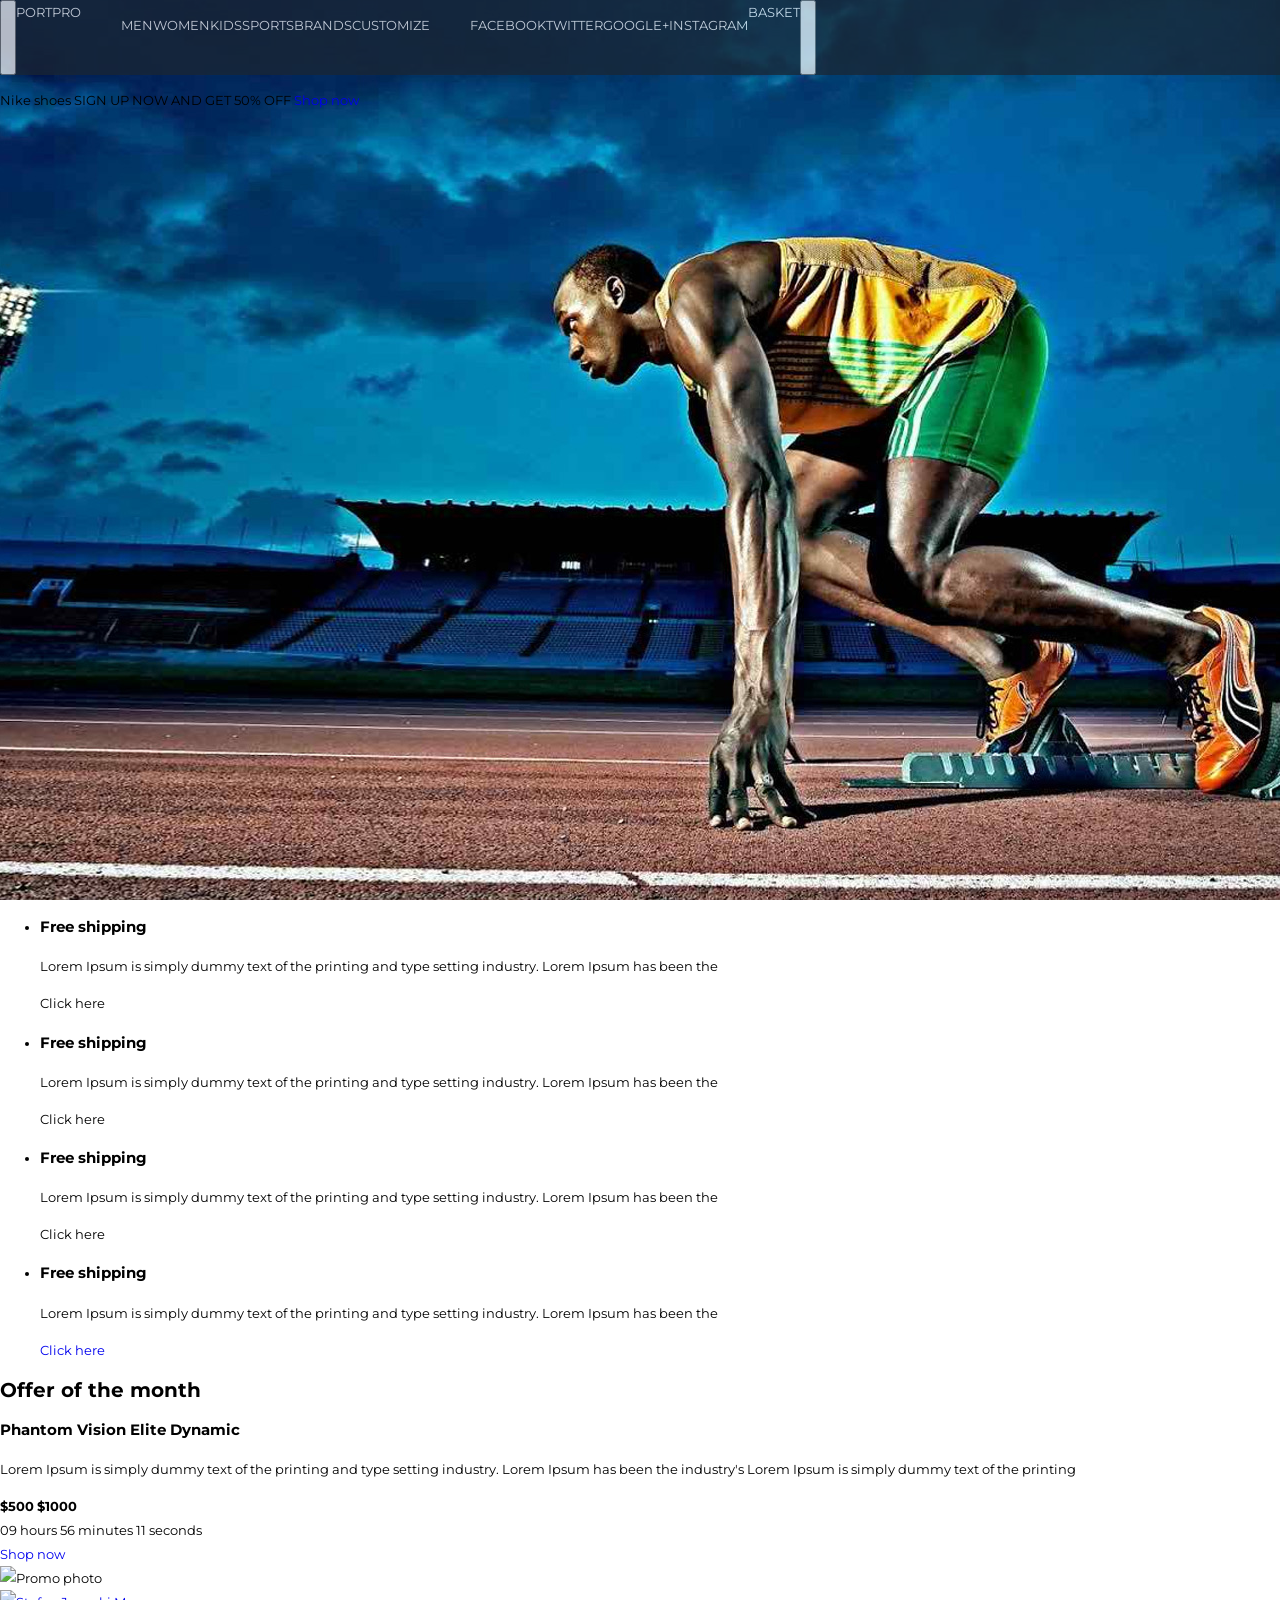
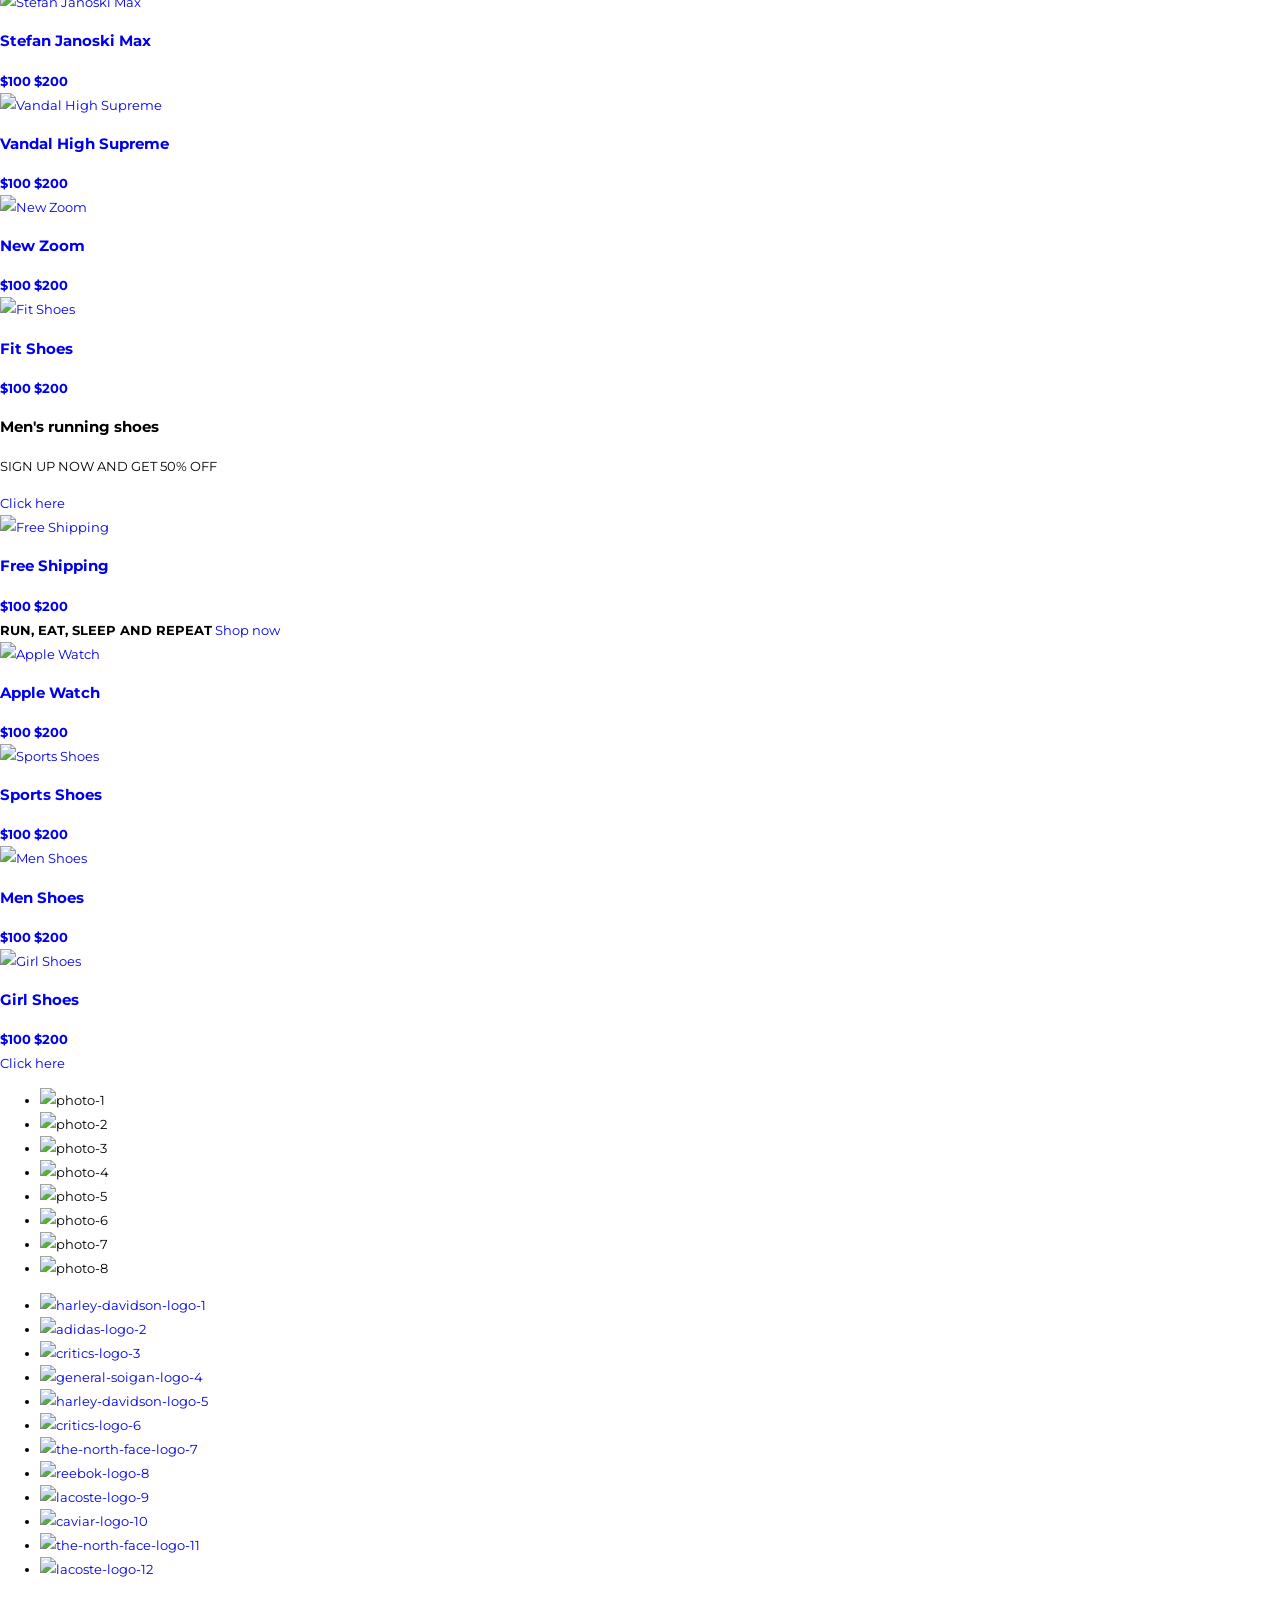
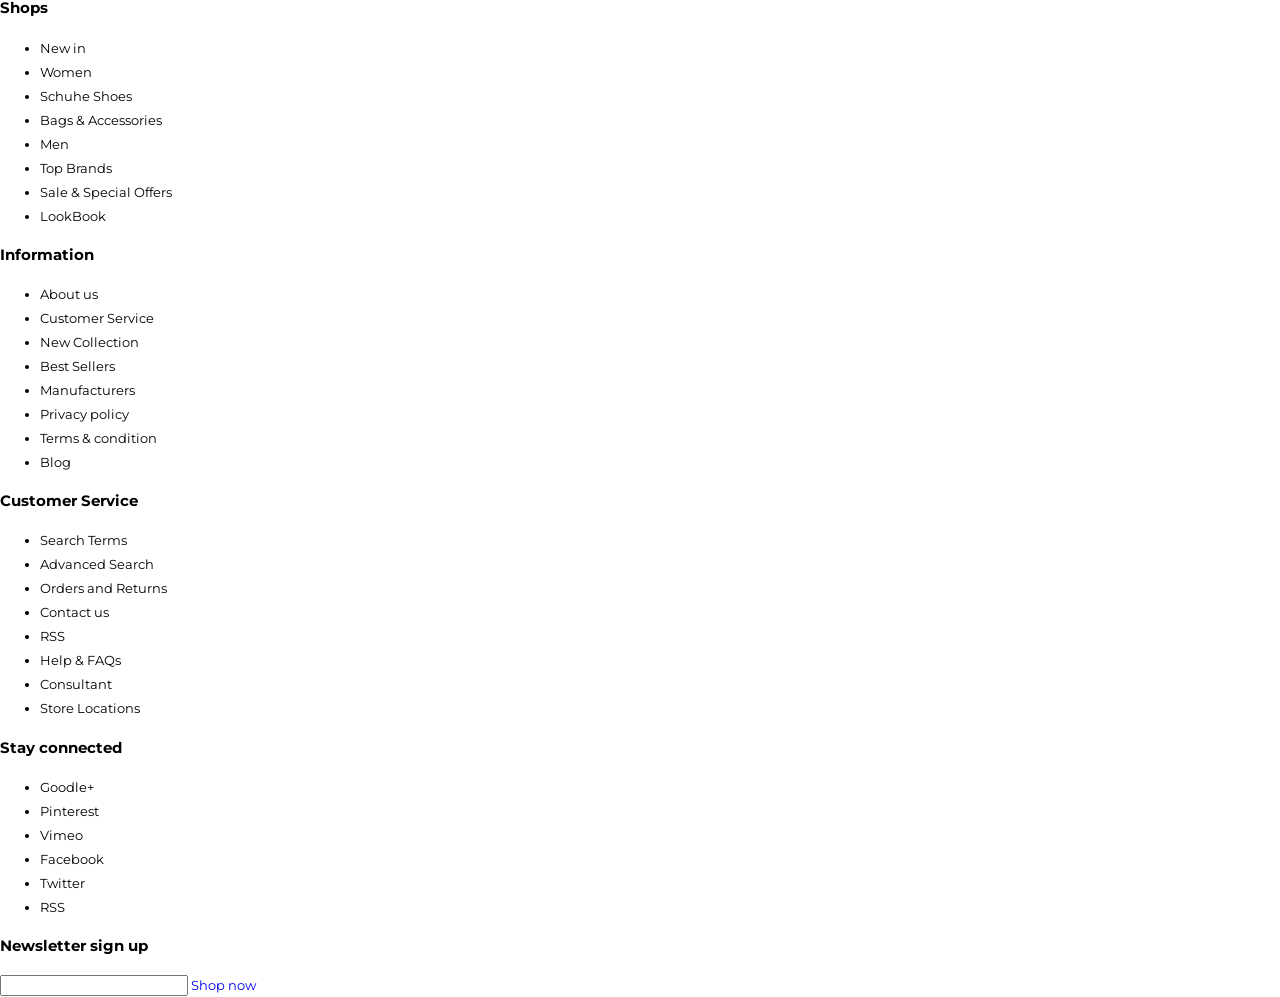
==== sportstore.html @ b7b2e854 "Старт проекта Проба выгрузки на GitHub" ====
<!DOCTYPE html>
<html lang="eng">
  <head>
    <meta charset="utf-8">
    <title>PORTPRO</title>
    <link href="https://fonts.googleapis.com/css?family=Montserrat:300,400,700,900" rel="stylesheet">
    <link href="https://fonts.googleapis.com/css?family=Poppins:400,700,900" rel="stylesheet">

    <link href="css/normalize.css" rel="stylesheet">
    <link rel="stylesheet" href="css/style.css">
  </head>
  <body class="">
    <header class="main-header">
      <div class="header-top">
        <button type="button" name="button" area-label="menu"></button>
        <a class="logo" href="#">Portpro</a>
        <ul class="header-menu">
          <li><a href="#">Men</a></li>
          <li><a href="#">Women</a></li>
          <li><a href="#">Kids</a></li>
          <li><a href="#">Sports</a></li>
          <li><a href="#">Brands</a></li>
          <li><a href="#">Customize</a></li>
        </ul>
        <ul class="header-social">
          <li><a href="#">Facebook</a></li>
          <li><a href="#">Twitter</a></li>
          <li><a href="#">Google+</a></li>
          <li><a href="#">Instagram</a></li>
        </ul>
        <a class="basket" href="#">basket</a>

        <button type="batton" class="search-button" area-label="search-button"></button>
      </div>

      <p class="promo-name">Nike shoes <span>SIGN UP NOW AND GET 50% OFF</span>
        <a class="button" href="#">Shop now</a>
      </p>

    </header>
    <main>
      <section class="shipping-option">
        <h2 class="visually-hidden">Shippind List</h2>
        <ul class="shipping-list">
          <li class="shipping-list-item">
            <h3>Free shipping</h3>
            <p>Lorem Ipsum is simply dummy text of the printing and type setting
               industry. Lorem Ipsum has been the </p>
             <a>Click here</a>
          </li>
          <li class="shipping-list-item">
            <h3>Free shipping</h3>
            <p>Lorem Ipsum is simply dummy text of the printing and type setting
               industry. Lorem Ipsum has been the </p>
             <a>Click here</a>
          </li>
          <li class="shipping-list-item">
            <h3>Free shipping</h3>
            <p>Lorem Ipsum is simply dummy text of the printing and type setting
               industry. Lorem Ipsum has been the </p>
             <a>Click here</a>
          </li>
          <li class="shipping-list-item">
            <h3>Free shipping</h3>
            <p>Lorem Ipsum is simply dummy text of the printing and type setting
               industry. Lorem Ipsum has been the </p>
             <a href="#">Click here</a>
          </li>
        </ul>
      </section>
      <section class="promo">
        <h2>Offer of the month</h2>
        <h3>Phantom Vision Elite Dynamic</h3>
        <p>Lorem Ipsum is simply dummy text of the printing and type setting
           industry. Lorem Ipsum has been the industry's Lorem Ipsum is simply
         dummy text of the printing</p>
         <b class="mew-price">&#36;500</b>
         <b class="old-price">&#36;1000</b>
         <div class="time-counting">
           <span class="time-counting-item">09
             <span class="description">hours</span>
           </span>
           <span class="time-counting-item">56
             <span class="description">minutes</span>
           </span>
           <span class="time-counting-item">11
             <span class="description">seconds</span>
           </span>
         </div>
         <a class="button" href="#">Shop now</a>
         <div class="promo-photo">
           <img src="img/jump.jpg" width="752" height="752" alt="Promo photo">
         </div>
      </section>
      <section class="feature-product">
        <h2 class="visually-hidden">Feature product list</h2>

        <div class="feature-product-item">
          <a href="product-item.html">
            <div class="product-item-image">
              <img alt="Stefan Janoski Max">
            </div>
            <h3>Stefan Janoski Max</h3>
            <b class="new-price">&#36;100</b>
            <b class="previous-price">&#36;200</b>
          </a>
        </div>

        <div class="feature-product-item">
          <a href="product-item.html">
            <div class="product-item-image">
              <img alt="Vandal High Supreme">
            </div>
            <h3>Vandal High Supreme</h3>
            <b class="new-price">&#36;100</b>
            <b class="previous-price">&#36;200</b>
          </a>
        </div>

        <div class="feature-product-item">
          <a href="product-item.html">
            <div class="product-item-image">
              <img alt="New Zoom">
            </div>
            <h3>New Zoom</h3>
            <b class="new-price">&#36;100</b>
            <b class="previous-price">&#36;200</b>
          </a>
        </div>

        <div class="feature-product-item">
          <a href="product-item.html">
            <div class="product-item-image">
              <img alt="Fit Shoes">
            </div>
            <h3>Fit Shoes</h3>
            <b class="new-price">&#36;100</b>
            <b class="previous-price">&#36;200</b>
          </a>
        </div>

        <div class="feature-product-section">
          <h3>Men's running shoes</h3>
          <p>SIGN UP NOW AND GET 50% OFF</p>
          <a class="button" href="#">Click here</a>
        </div>

        <div class="feature-product-item">
          <a href="product-item.html">
            <div class="product-item-image">
              <img alt="Free Shipping">
            </div>
            <h3>Free Shipping</h3>
            <b class="new-price">&#36;100</b>
            <b class="previous-price">&#36;200</b>
          </a>
        </div>

        <div class="feature-product-banner">
          <b>RUN,  EAT, SLEEP  AND REPEAT</b>
          <a class="button" href="#">Shop now</a>
        </div>

        <div class="feature-product-item">
          <a href="product-item.html">
            <div class="product-item-image">
              <img alt="Apple Watch">
            </div>
            <h3>Apple Watch</h3>
            <b class="new-price">&#36;100</b>
            <b class="previous-price">&#36;200</b>
          </a>
        </div>

        <div class="feature-product-item">
          <a href="product-item.html">
            <div class="product-item-image">
              <img alt="Sports Shoes">
            </div>
            <h3>Sports Shoes</h3>
            <b class="new-price">&#36;100</b>
            <b class="previous-price">&#36;200</b>
          </a>
        </div>

        <div class="feature-product-item">
          <a href="product-item.html">
            <div class="product-item-image">
              <img alt="Men Shoes">
            </div>
            <h3>Men Shoes</h3>
            <b class="new-price">&#36;100</b>
            <b class="previous-price">&#36;200</b>
          </a>
        </div>

        <div class="feature-product-item">
          <a href="product-item.html">
            <div class="product-item-image">
              <img alt="Girl Shoes">
            </div>
            <h3>Girl Shoes</h3>
            <b class="new-price">&#36;100</b>
            <b class="previous-price">&#36;200</b>
          </a>
        </div>

        <a class="full" href="#">Click here</a>
      </section>

      <section class="product-gallery">
        <h2 class="visually-hidden">Gallery</h2>
        <ul class="product-gallery-list">
          <li class="product-gallery-item">
            <img alt="photo-1">
          </li>
          <li class="product-gallery-item">
            <img alt="photo-2">
          </li>
          <li class="product-gallery-item">
            <img alt="photo-3">
          </li>
          <li class="product-gallery-item">
            <img alt="photo-4">
          </li>
          <li class="product-gallery-item">
            <img alt="photo-5">
          </li>
          <li class="product-gallery-item">
            <img alt="photo-6">
          </li>
          <li class="product-gallery-item">
            <img alt="photo-7">
          </li>
          <li class="product-gallery-item">
            <img alt="photo-8">
          </li>
        </ul>
      </section>
      <section class="popular-makers">
        <h2 class="visually-hidden">Popular makers</h2>
        <ul class="popular-makers-list">
          <li class="popular-makers-item">
            <a href="harley-davidson.html">
              <img alt="harley-davidson-logo-1">
            </a>
          </li>
          <li class="popular-makers-item">
            <a href="adidas.html">
              <img alt="adidas-logo-2">
            </a>
          </li>
          <li class="popular-makers-item">
            <a href="critics.html">
              <img alt="critics-logo-3">
            </a>
          </li>
          <li class="popular-makers-item">
            <a href="general-soigan.html">
              <img alt="general-soigan-logo-4">
            </a>
          </li>
          <li class="popular-makers-item">
            <a href="harley-davidson.html">
              <img alt="harley-davidson-logo-5">
            </a>
          </li>
          <li class="popular-makers-item">
            <a href="critics.html">
              <img alt="critics-logo-6">
            </a>
          </li>
          <li class="popular-makers-item">
            <a href="the-north-face.html">
              <img alt="the-north-face-logo-7">
            </a>
          </li>
          <li class="popular-makers-item">
            <a href="reebok.html">
              <img alt="reebok-logo-8">
            </a>
          </li>
          <li class="popular-makers-item">
            <a href="lacoste.html">
              <img alt="lacoste-logo-9">
            </a>
          </li>
          <li class="popular-makers-item">
            <a href="caviar.html">
              <img alt="caviar-logo-10">
            </a>
          </li>
          <li class="popular-makers-item">
            <a href="the-north-face.html">
              <img alt="the-north-face-logo-11">
            </a>
          </li>
          <li class="popular-makers-item">
            <a href="lacoste.html">
              <img alt="lacoste-logo-12">
            </a>
          </li>
        </ul>
      </section>
    </main>
    <footer class="page-footer">
      <div class="page-footer-group">
        <div class="page-footer-item">
          <h3>Shops</h3>
          <ul>
            <li><a>New in</a></li>
            <li><a>Women</a></li>
            <li><a>Schuhe Shoes</a></li>
            <li><a>Bags & Accessories</a></li>
            <li><a>Men</a></li>
            <li><a>Top Brands</a></li>
            <li><a>Sale & Special Offers</a></li>
            <li><a>LookBook</a></li>
          </ul>
        </div>

        <div class="page-footer-item">
          <h3>Information</h3>
          <ul>
            <li><a>About us</a></li>
            <li><a>Customer Service</a></li>
            <li><a>New Collection</a></li>
            <li><a>Best Sellers</a></li>
            <li><a>Manufacturers</a></li>
            <li><a>Privacy policy</a></li>
            <li><a>Terms & condition</a></li>
            <li><a>Blog</a></li>
          </ul>
        </div>

        <div class="page-footer-item">
          <h3>Customer Service</h3>
          <ul>
            <li><a>Search Terms</a></li>
            <li><a>Advanced Search</a></li>
            <li><a>Orders and Returns</a></li>
            <li><a>Contact us</a></li>
            <li><a>RSS</a></li>
            <li><a>Help & FAQs</a></li>
            <li><a>Consultant</a></li>
            <li><a>Store Locations</a></li>
          </ul>
        </div>

        <div class="page-footer-item">
          <h3>Stay connected</h3>
          <ul class="social-list">
            <li><a>Goodle+</a></li>
            <li><a>Pinterest</a></li>
            <li><a>Vimeo</a></li>
            <li><a>Facebook</a></li>
            <li><a>Twitter</a></li>
            <li><a>RSS</a></li>
          </ul>
        </div>

        <div class="page-footer-item">
          <h3>Newsletter sign up</h3>
          <input type="text">
          <a class="button" href="#">Shop now</a>
        </div>
      </div>

      <span class="footer-payment"></span>
    </footer>

  </body>

</html>
---- css/style.css ----
body {
  margin: 0;
  min-width: 100%;

  font-family: "Montserrat", Arial, sans-serif;
  font-size: 13px;
  line-height: 24px;
  font-weight: normal;
  color: black;

  background-color: #ffffff;
}

a {
  text-decoration: none;
}

.container {
  width: 940px;
  margin: 0 auto;
  padding: 0 10px;
}

.visually-hidden:not(:focus):not(:active),
input[type="checkbox"].visually-hidden,
input[type="radio"].visually-hidden {
  position: absolute;

  width: 1px;
  height: 1px;
  margin: -1px;
  border: 0;
  padding: 0;

  white-space: nowrap;

  -webkit-clip-path: inset(100%);

          clip-path: inset(100%);
  clip: rect(0 0 0 0);
  overflow: hidden;
}

.main-header {
  width: 100%;
  min-height: 900px;

  background-image: url("../img/header-background.jpg");
  background-repeat: no-repeat;
  background-position: center;
}

.header-top {
  display: flex;
  flex-wrap: wrap;

  width: 100%;
  min-height: 75px;
  background-color: #1a2633;
  opacity: 0.75;
}

.header-top a{
  font-family: "Montserrat", Arial, sans-serif;
  font-size: 13px;
  line-height: 25.6px;
  color: white;
  text-transform: uppercase;
}

.header-menu,
.header-social {
  display: flex;
  flex-wrap: wrap;

  list-style: none;
}
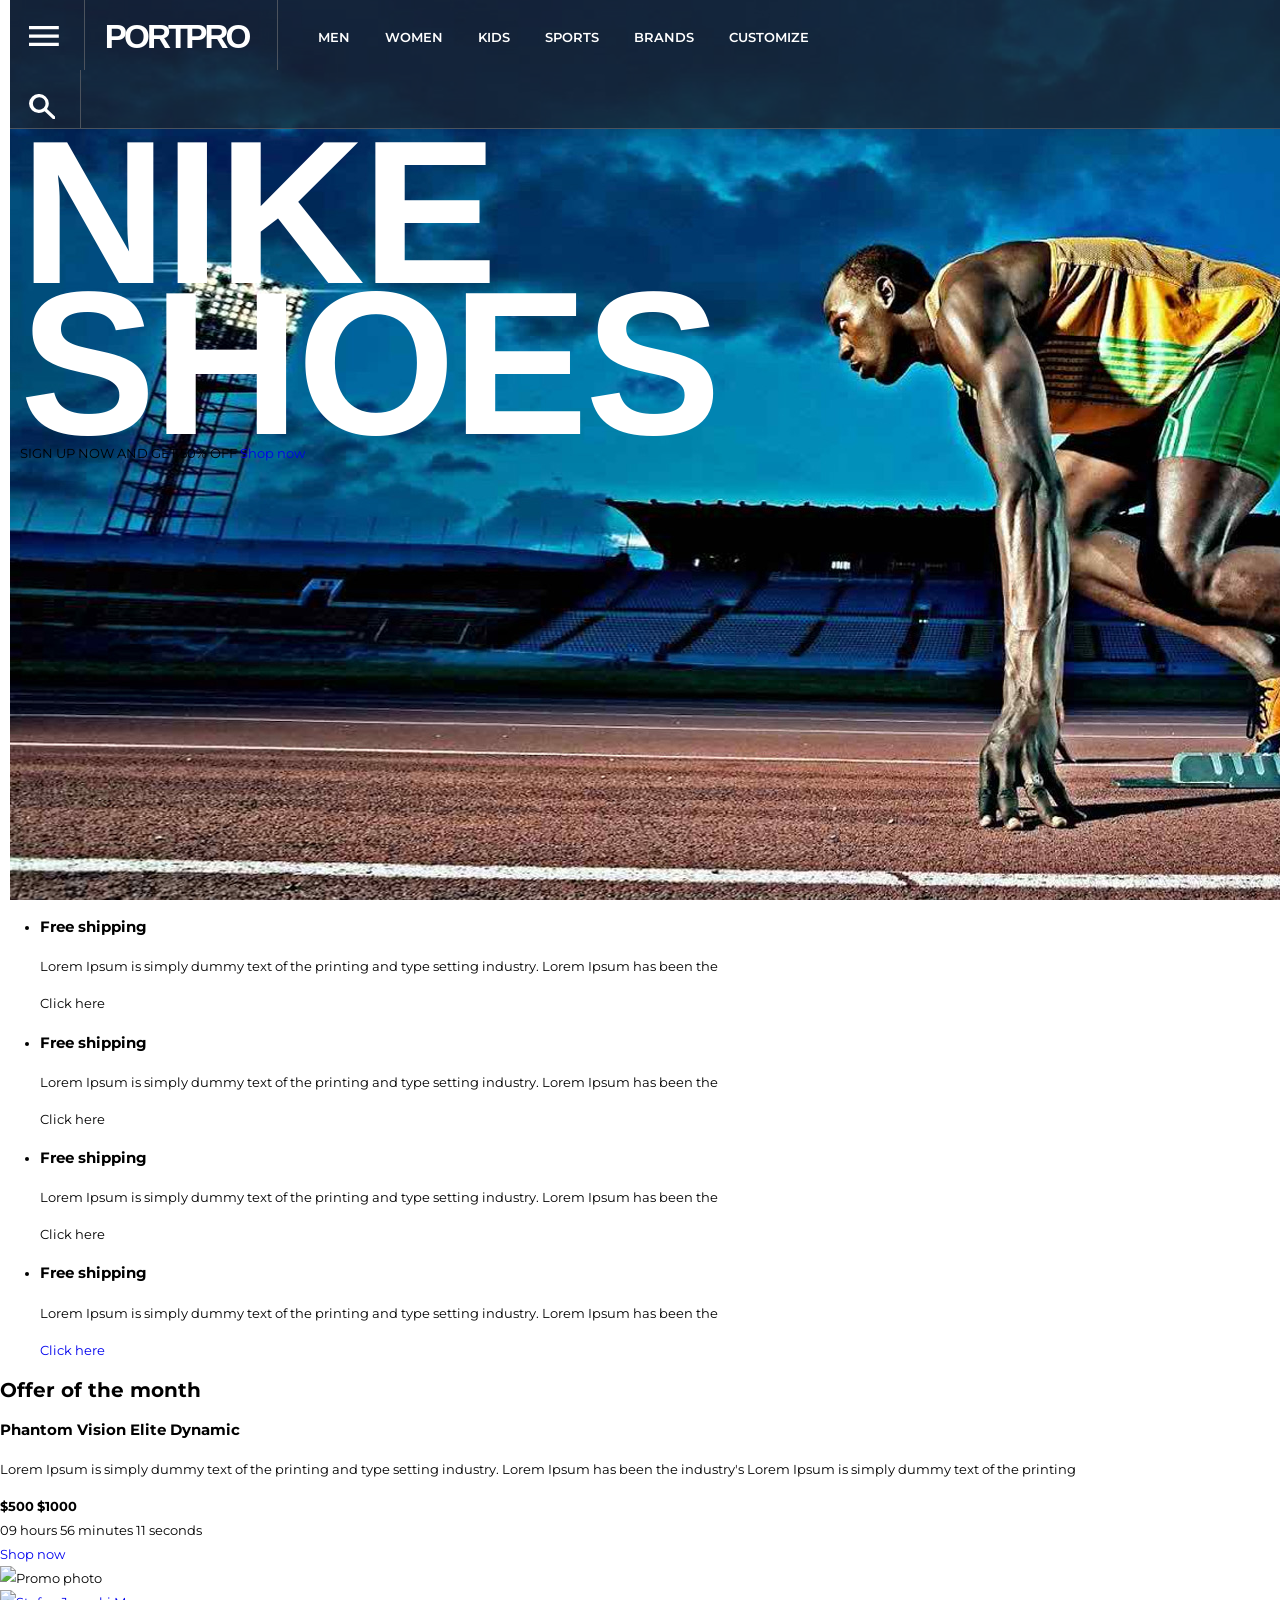
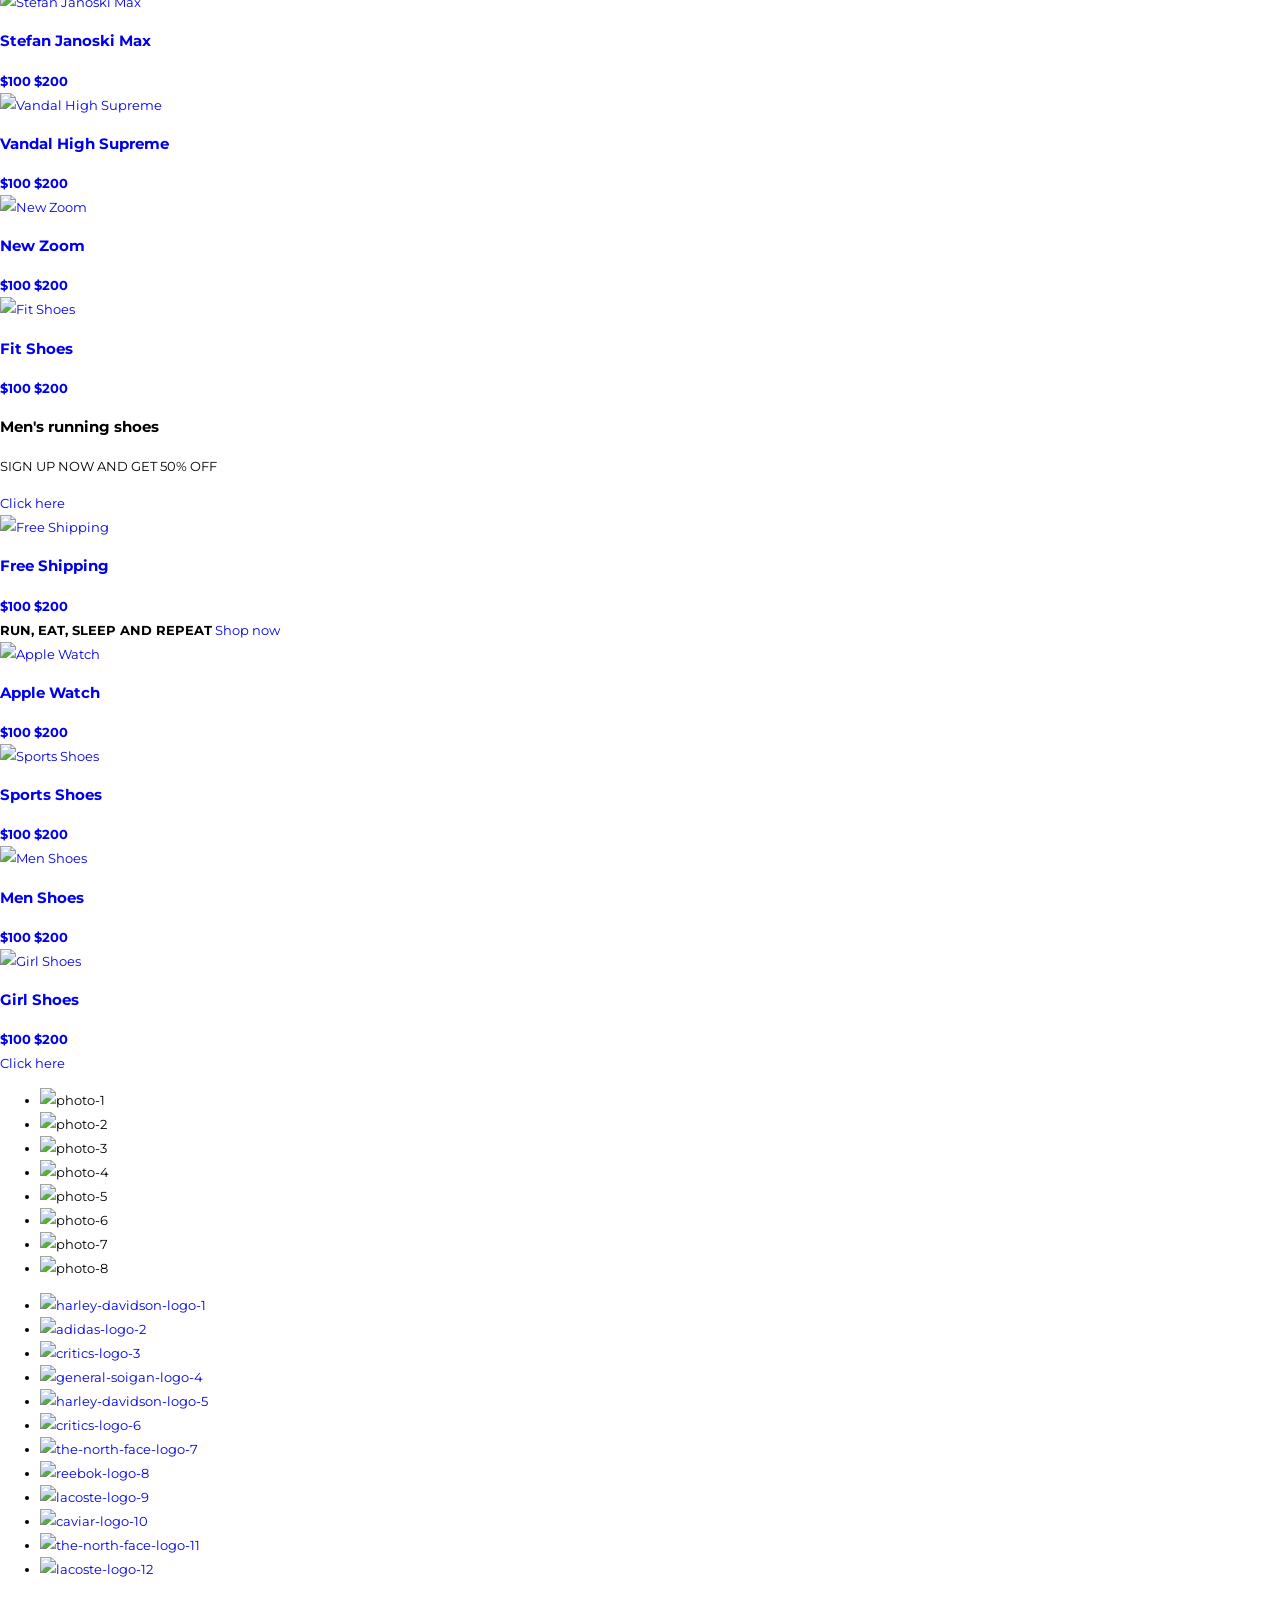
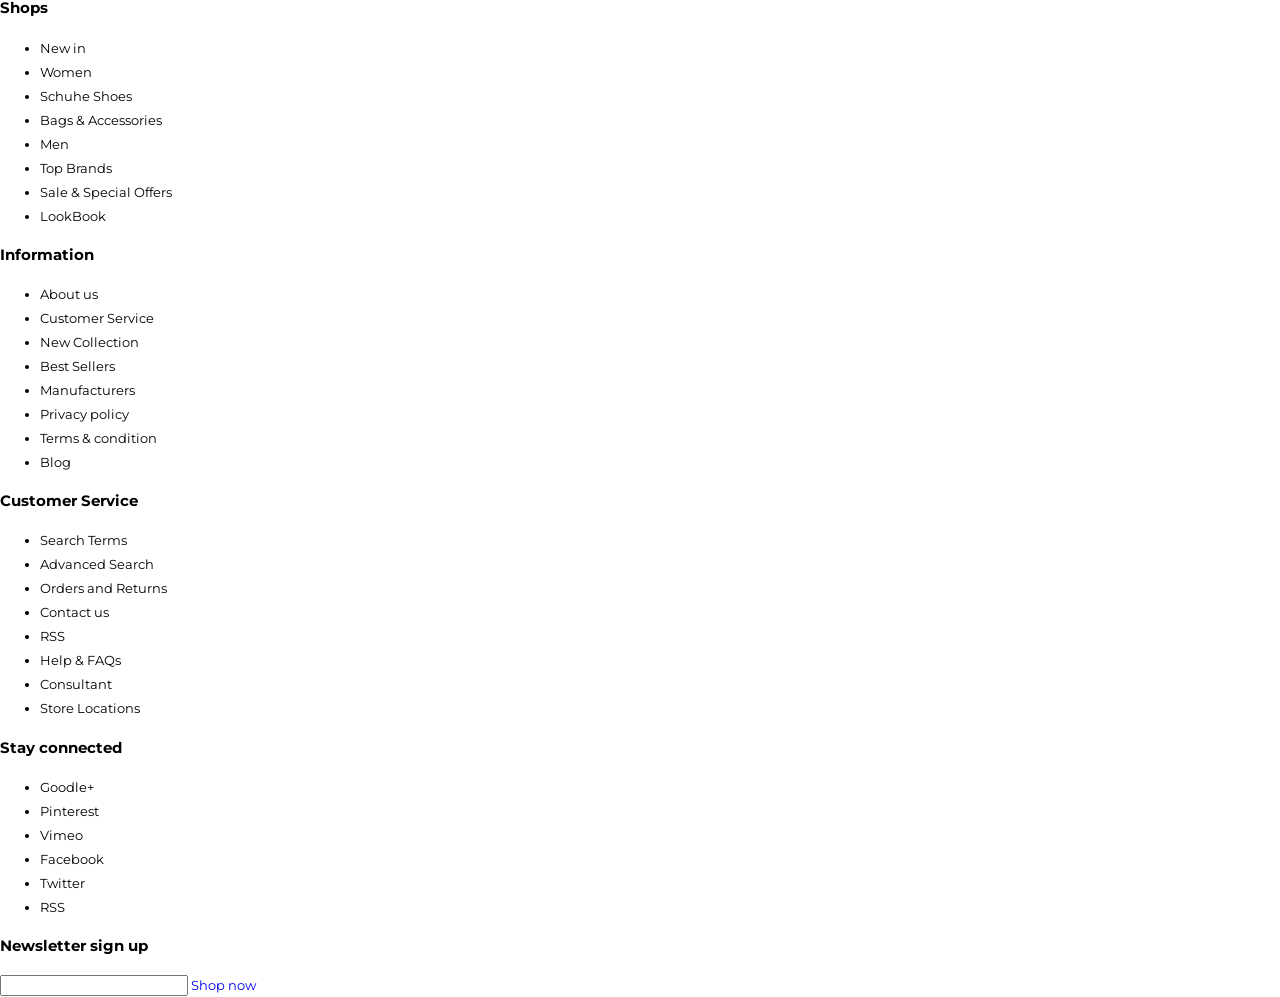
==== commit 2ac915cc: "heder-top icons" ====
--- a/sportstore.html
+++ b/sportstore.html
@@ -10,9 +10,30 @@
     <link rel="stylesheet" href="css/style.css">
   </head>
   <body class="">
-    <header class="main-header">
+    <header class="main-header container">
       <div class="header-top">
-        <button type="button" name="button" area-label="menu"></button>
+        <a class="customer-button">
+          <span class="visually-hidden">Customer-menu</span>
+          <svg xmlns="http://www.w3.org/2000/svg" width="29.813" height="20.25" viewBox="0 0 29.813 20.25">
+            <metadata><?xpacket begin="﻿" id="W5M0MpCehiHzreSzNTczkc9d"?>
+          <x:xmpmeta xmlns:x="adobe:ns:meta/" x:xmptk="Adobe XMP Core 5.6-c140 79.160451, 2017/05/06-01:08:21        ">
+             <rdf:RDF xmlns:rdf="http://www.w3.org/1999/02/22-rdf-syntax-ns#">
+                <rdf:Description rdf:about=""/>
+             </rdf:RDF>
+          </x:xmpmeta>
+          <?xpacket end="w"?></metadata>
+          <defs>
+              <style>
+                .cls-1 {
+                  fill: #fff;
+                  fill-rule: evenodd;
+                }
+              </style>
+            </defs>
+            <path id="icon" class="cls-1" d="M18.187,25.687H48v3.375H18.187V25.687Zm0,8.438H48V37.5H18.187V34.125Zm0,8.437H48v3.375H18.187V42.562Z" transform="translate(-18.188 -25.688)"/>
+          </svg>
+
+        </a>
         <a class="logo" href="#">Portpro</a>
         <ul class="header-menu">
           <li><a href="#">Men</a></li>
@@ -23,17 +44,148 @@
           <li><a href="#">Customize</a></li>
         </ul>
         <ul class="header-social">
-          <li><a href="#">Facebook</a></li>
-          <li><a href="#">Twitter</a></li>
-          <li><a href="#">Google+</a></li>
-          <li><a href="#">Instagram</a></li>
+          <li>
+            <a href="#">
+              <span class="visually-hidden">Facebook</span>
+              <svg xmlns="http://www.w3.org/2000/svg" width="14.91" height="26.125" viewBox="0 0 14.91 26.125">
+                <metadata><?xpacket begin="﻿" id="W5M0MpCehiHzreSzNTczkc9d"?>
+              <x:xmpmeta xmlns:x="adobe:ns:meta/" x:xmptk="Adobe XMP Core 5.6-c140 79.160451, 2017/05/06-01:08:21        ">
+                 <rdf:RDF xmlns:rdf="http://www.w3.org/1999/02/22-rdf-syntax-ns#">
+                    <rdf:Description rdf:about=""/>
+                 </rdf:RDF>
+              </x:xmpmeta>
+              <?xpacket end="w"?></metadata>
+              <defs>
+                  <style>
+                    .cls-1 {
+                      fill: #fff;
+                      fill-rule: evenodd;
+                    }
+                  </style>
+                </defs>
+                <path id="fb" class="cls-1" d="M1406.34,26.277l-3.58-.006c-4.01,0-6.61,2.523-6.61,6.428v2.964h-3.59a0.546,0.546,0,0,0-.56.533v4.294a0.546,0.546,0,0,0,.56.533h3.59V51.859a0.555,0.555,0,0,0,.57.532h4.68a0.555,0.555,0,0,0,.57-0.532V41.024h4.2a0.546,0.546,0,0,0,.56-0.533V36.2a0.537,0.537,0,0,0-.16-0.377,0.591,0.591,0,0,0-.4-0.156h-4.2V33.151c0-1.207.3-1.821,1.96-1.821h2.41a0.546,0.546,0,0,0,.56-0.532V26.81A0.547,0.547,0,0,0,1406.34,26.277Z" transform="translate(-1392 -26.281)"/>
+              </svg>
+          </a>
+          </li>
+          <li>
+            <a href="#">
+              <span class="visually-hidden">Twitter</span>
+              <svg xmlns="http://www.w3.org/2000/svg" width="24.85" height="20.906" viewBox="0 0 24.85 20.906">
+                <metadata><?xpacket begin="﻿" id="W5M0MpCehiHzreSzNTczkc9d"?>
+              <x:xmpmeta xmlns:x="adobe:ns:meta/" x:xmptk="Adobe XMP Core 5.6-c140 79.160451, 2017/05/06-01:08:21        ">
+                 <rdf:RDF xmlns:rdf="http://www.w3.org/1999/02/22-rdf-syntax-ns#">
+                    <rdf:Description rdf:about=""/>
+                 </rdf:RDF>
+              </x:xmpmeta>
+              <?xpacket end="w"?></metadata>
+              <defs>
+                  <style>
+                    .cls-1 {
+                      fill: #fff;
+                      fill-rule: evenodd;
+                    }
+                  </style>
+                </defs>
+                <path id="tw" class="cls-1" d="M1475.71,29.227a10.1,10.1,0,0,1-3.24,1.281,5,5,0,0,0-3.72-1.666,5.187,5.187,0,0,0-5.09,5.275,5.286,5.286,0,0,0,.13,1.2,14.305,14.305,0,0,1-10.5-5.513,5.4,5.4,0,0,0,1.58,7.043,4.951,4.951,0,0,1-2.31-.662v0.066a5.242,5.242,0,0,0,4.09,5.174,5.015,5.015,0,0,1-1.34.185,4.906,4.906,0,0,1-.96-0.1,5.109,5.109,0,0,0,4.75,3.665,9.993,9.993,0,0,1-6.32,2.257,10.4,10.4,0,0,1-1.22-.072,14.076,14.076,0,0,0,7.81,2.371c9.37,0,14.49-8.04,14.49-15.012l-0.01-.684a10.383,10.383,0,0,0,2.54-2.728,9.871,9.871,0,0,1-2.92.831A5.276,5.276,0,0,0,1475.71,29.227Z" transform="translate(-1451.56 -28.844)"/>
+              </svg>
+            </a>
+          </li>
+          <li>
+            <a href="#">
+              <span class="visually-hidden">Google+</span>
+              <svg xmlns="http://www.w3.org/2000/svg" width="26.07" height="20.875" viewBox="0 0 26.07 20.875">
+                <metadata><?xpacket begin="﻿" id="W5M0MpCehiHzreSzNTczkc9d"?>
+              <x:xmpmeta xmlns:x="adobe:ns:meta/" x:xmptk="Adobe XMP Core 5.6-c140 79.160451, 2017/05/06-01:08:21        ">
+                 <rdf:RDF xmlns:rdf="http://www.w3.org/1999/02/22-rdf-syntax-ns#">
+                    <rdf:Description rdf:about=""/>
+                 </rdf:RDF>
+              </x:xmpmeta>
+              <?xpacket end="w"?></metadata>
+              <defs>
+                  <style>
+                    .cls-1 {
+                      fill: #fff;
+                      fill-rule: evenodd;
+                    }
+                  </style>
+                </defs>
+                <path id="g_" data-name="g+" class="cls-1" d="M1535.36,37.9h-9.34v3.25h5.7a6.716,6.716,0,0,1-6.37,4.875,6.971,6.971,0,0,1,0-13.93,6.484,6.484,0,0,1,4.74,2.067l2.26-2.565a9.745,9.745,0,0,0-7-2.985,10.232,10.232,0,0,0-10,10.447,10.233,10.233,0,0,0,10,10.447,10.349,10.349,0,0,0,10.01-8.358V37.9h0Zm6.06-.006h-1.91V35.9h-1.64v1.994h-1.91V39.6h1.91V41.6h1.64V39.6h1.91v-1.71Z" transform="translate(-1515.34 -28.625)"/>
+              </svg>
+
+            </a>
+          </li>
+          <li>
+            <a href="#">
+              <span class="visually-hidden">Instagram</span>
+              <svg xmlns="http://www.w3.org/2000/svg" width="27.47" height="28" viewBox="0 0 27.47 28">
+                <metadata><?xpacket begin="﻿" id="W5M0MpCehiHzreSzNTczkc9d"?>
+              <x:xmpmeta xmlns:x="adobe:ns:meta/" x:xmptk="Adobe XMP Core 5.6-c140 79.160451, 2017/05/06-01:08:21        ">
+                 <rdf:RDF xmlns:rdf="http://www.w3.org/1999/02/22-rdf-syntax-ns#">
+                    <rdf:Description rdf:about=""/>
+                 </rdf:RDF>
+              </x:xmpmeta>
+              <?xpacket end="w"?></metadata>
+              <defs>
+                  <style>
+                    .cls-1 {
+                      fill: #fff;
+                      fill-rule: evenodd;
+                    }
+                  </style>
+                </defs>
+                <path id="insta" class="cls-1" d="M1598.41,25.014H1586.1a7.661,7.661,0,0,0-7.58,7.723v12.54A7.66,7.66,0,0,0,1586.1,53h12.31a7.662,7.662,0,0,0,7.59-7.722V32.736A7.663,7.663,0,0,0,1598.41,25.014Zm5.15,20.262a5.2,5.2,0,0,1-5.15,5.24H1586.1a5.2,5.2,0,0,1-5.15-5.24V32.736a5.2,5.2,0,0,1,5.15-5.24h12.31a5.2,5.2,0,0,1,5.15,5.24v12.54h0Zm-11.3-13.48a7.212,7.212,0,1,0,7.08,7.211A7.15,7.15,0,0,0,1592.26,31.8Zm0,11.939a4.729,4.729,0,1,1,4.64-4.728A4.7,4.7,0,0,1,1592.26,43.734Zm7.38-14.044a1.792,1.792,0,0,0-1.27.533,1.854,1.854,0,0,0,0,2.575,1.8,1.8,0,0,0,1.27.533,1.774,1.774,0,0,0,1.26-.533,1.854,1.854,0,0,0,0-2.575A1.769,1.769,0,0,0,1599.64,29.69Z" transform="translate(-1578.53 -25)"/>
+              </svg>
+            </a>
+          </li>
         </ul>
-        <a class="basket" href="#">basket</a>
-
-        <button type="batton" class="search-button" area-label="search-button"></button>
+        <a class="basket" href="#">
+          <span class="visually-hidden">basket</span>
+          <svg xmlns="http://www.w3.org/2000/svg" width="24.84" height="27" viewBox="0 0 24.84 27">
+            <metadata><?xpacket begin="﻿" id="W5M0MpCehiHzreSzNTczkc9d"?>
+          <x:xmpmeta xmlns:x="adobe:ns:meta/" x:xmptk="Adobe XMP Core 5.6-c140 79.160451, 2017/05/06-01:08:21        ">
+             <rdf:RDF xmlns:rdf="http://www.w3.org/1999/02/22-rdf-syntax-ns#">
+                <rdf:Description rdf:about=""/>
+             </rdf:RDF>
+          </x:xmpmeta>
+          <?xpacket end="w"?></metadata>
+          <defs>
+              <style>
+                .cls-1 {
+                  fill: #fff;
+                  fill-rule: evenodd;
+                }
+              </style>
+            </defs>
+            <path id="cart" class="cls-1" d="M1696.26,33.2h-2.38v2.984a1.968,1.968,0,0,1-1.44,3.278,1.964,1.964,0,0,1-1.29-3.414V33.2H1680v2.9a1.992,1.992,0,0,1,.58,1.394,1.94,1.94,0,1,1-3.88,0,1.983,1.983,0,0,1,.57-1.393V33.2h-2.69a1.6,1.6,0,0,0-1.58,1.606V49.391A1.6,1.6,0,0,0,1674.58,51h21.68a1.6,1.6,0,0,0,1.59-1.606V34.807A1.6,1.6,0,0,0,1696.26,33.2Zm-3.75,5.108a0.807,0.807,0,0,1-.8-0.811V31.835a6.141,6.141,0,1,0-12.28,0V37.5a0.8,0.8,0,0,1-.79.811,0.807,0.807,0,0,1-.8-0.811V31.835a7.736,7.736,0,1,1,15.47,0V37.5A0.807,0.807,0,0,1,1692.51,38.307Z" transform="translate(-1673 -24)"/>
+          </svg>        </a>
+
+        <a class="search-button">
+          <span class="visually-hidden">search-button</span>
+          <svg xmlns="http://www.w3.org/2000/svg" width="26.47" height="25.281" viewBox="0 0 26.47 25.281">
+            <metadata><?xpacket begin="﻿" id="W5M0MpCehiHzreSzNTczkc9d"?>
+          <x:xmpmeta xmlns:x="adobe:ns:meta/" x:xmptk="Adobe XMP Core 5.6-c140 79.160451, 2017/05/06-01:08:21        ">
+             <rdf:RDF xmlns:rdf="http://www.w3.org/1999/02/22-rdf-syntax-ns#">
+                <rdf:Description rdf:about=""/>
+             </rdf:RDF>
+          </x:xmpmeta>
+          <?xpacket end="w"?></metadata>
+          <defs>
+              <style>
+                .cls-1 {
+                  fill: #fff;
+                  fill-rule: evenodd;
+                }
+              </style>
+            </defs>
+            <path id="search_" data-name="search " class="cls-1" d="M1773.23,46.6l-7.97-7.614a9.11,9.11,0,0,0,1.84-5.486,9.935,9.935,0,0,0-19.85,0,9.707,9.707,0,0,0,9.92,9.482,10.212,10.212,0,0,0,5.75-1.756l7.97,7.614a1.692,1.692,0,0,0,1.17.465,1.674,1.674,0,0,0,1.17-.465A1.53,1.53,0,0,0,1773.23,46.6Zm-10.66-9.447-0.66.874-0.91.624a6.79,6.79,0,0,1-3.83,1.17,6.328,6.328,0,1,1,6.62-6.321A6.094,6.094,0,0,1,1762.57,37.154Z" transform="translate(-1747.25 -24.031)"/>
+          </svg>
+
+        </a>
       </div>
 
-      <p class="promo-name">Nike shoes <span>SIGN UP NOW AND GET 50% OFF</span>
+      <p>
+        <b class="promo-name">Nike shoes</b>
+        <span>SIGN UP NOW AND GET 50% OFF</span>
         <a class="button" href="#">Shop now</a>
       </p>
 
--- a/css/style.css
+++ b/css/style.css
@@ -1,6 +1,6 @@
 body {
   margin: 0;
-  min-width: 100%;
+  width: 1820px;
 
   font-family: "Montserrat", Arial, sans-serif;
   font-size: 13px;
@@ -16,7 +16,7 @@
 }
 
 .container {
-  width: 940px;
+  width: 1800px;
   margin: 0 auto;
   padding: 0 10px;
 }
@@ -42,7 +42,6 @@
 }
 
 .main-header {
-  width: 100%;
   min-height: 900px;
 
   background-image: url("../img/header-background.jpg");
@@ -56,16 +55,21 @@
 
   width: 100%;
   min-height: 75px;
-  background-color: #1a2633;
-  opacity: 0.75;
+  background-color: rgba(26, 36, 49, 0.75);
+  border-bottom: 1px solid #4c535d;
 }
 
 .header-top a{
+  display: inline-block;
+
   font-family: "Montserrat", Arial, sans-serif;
   font-size: 13px;
   line-height: 25.6px;
-  color: white;
+  color: #ffffff;
   text-transform: uppercase;
+
+  text-align: center;
+  vertical-align: center;
 }
 
 .header-menu,
@@ -75,3 +79,101 @@
 
   list-style: none;
 }
+
+.header-top .customer-button {
+  padding-top: 26px;
+  padding-left: 19px;
+  padding-right: 25px;
+  padding-bottom: 0px;
+  border-right: 1px solid #4c535d;
+}
+
+.header-top .logo {
+  font-family: "Poppins", Arial, sans-serif;
+  font-size: 33.27px;
+  font-weight: 900;
+  line-height: 65.66px;
+  letter-spacing: -3px;
+
+  padding-top: 4px;
+  padding-left: 20px;
+  padding-right: 29px;
+  padding-bottom: 0px;
+  border-right: 1px solid #4c535d;
+
+  margin: 0;
+}
+
+.header-top .header-menu {
+  justify-content: space-around;
+  align-content: center;
+
+  margin: 0;
+  padding-left: 40px;
+  padding-right: 522px;
+  padding-top: 6px;
+
+  font-family: "Montserrat", Arial,sans-serif;
+  font-size: 13px;
+  line-height: 25px;
+  font-weight: 600;
+
+  border-right: 1px solid #4c535d;
+}
+
+.header-menu li {
+  padding-right: 35px;
+}
+
+.header-top .header-social {
+  padding-top: 14px;
+  padding-left: 30px;
+  padding-bottom: 0px;
+  padding-right: 7px;
+
+  margin: 0;
+
+  border-right: 1px solid #4c535d;
+}
+
+.header-social li a{
+  width: 30px;
+  height: 30px;
+
+  padding-right: 35px;
+  padding-top: 12px;
+}
+
+.header-top .basket {
+  padding-top: 24px;
+  padding-left: 21px;
+  padding-right: 29px;
+  padding-bottom: 0px;
+  border-right: 1px solid #4c535d;
+}
+
+.header-top .search-button {
+  padding-top: 24px;
+  padding-left: 19px;
+  padding-right: 25px;
+  padding-bottom: 0px;
+  border-right: 1px solid #4c535d;
+}
+
+.main-header p{
+  margin: 0;
+  margin-top: 10px;
+  margin-left: 10px;
+  width: 705px;
+}
+
+.promo-name {
+  font-family: "Poppins", Arial, sans-serif;
+  font-weight: 700;
+  font-size: 203.66px;
+  line-height: 147.24px;
+  letter-spacing: -3px;
+  color: white;
+  text-transform: uppercase;
+  text-align: center;
+}
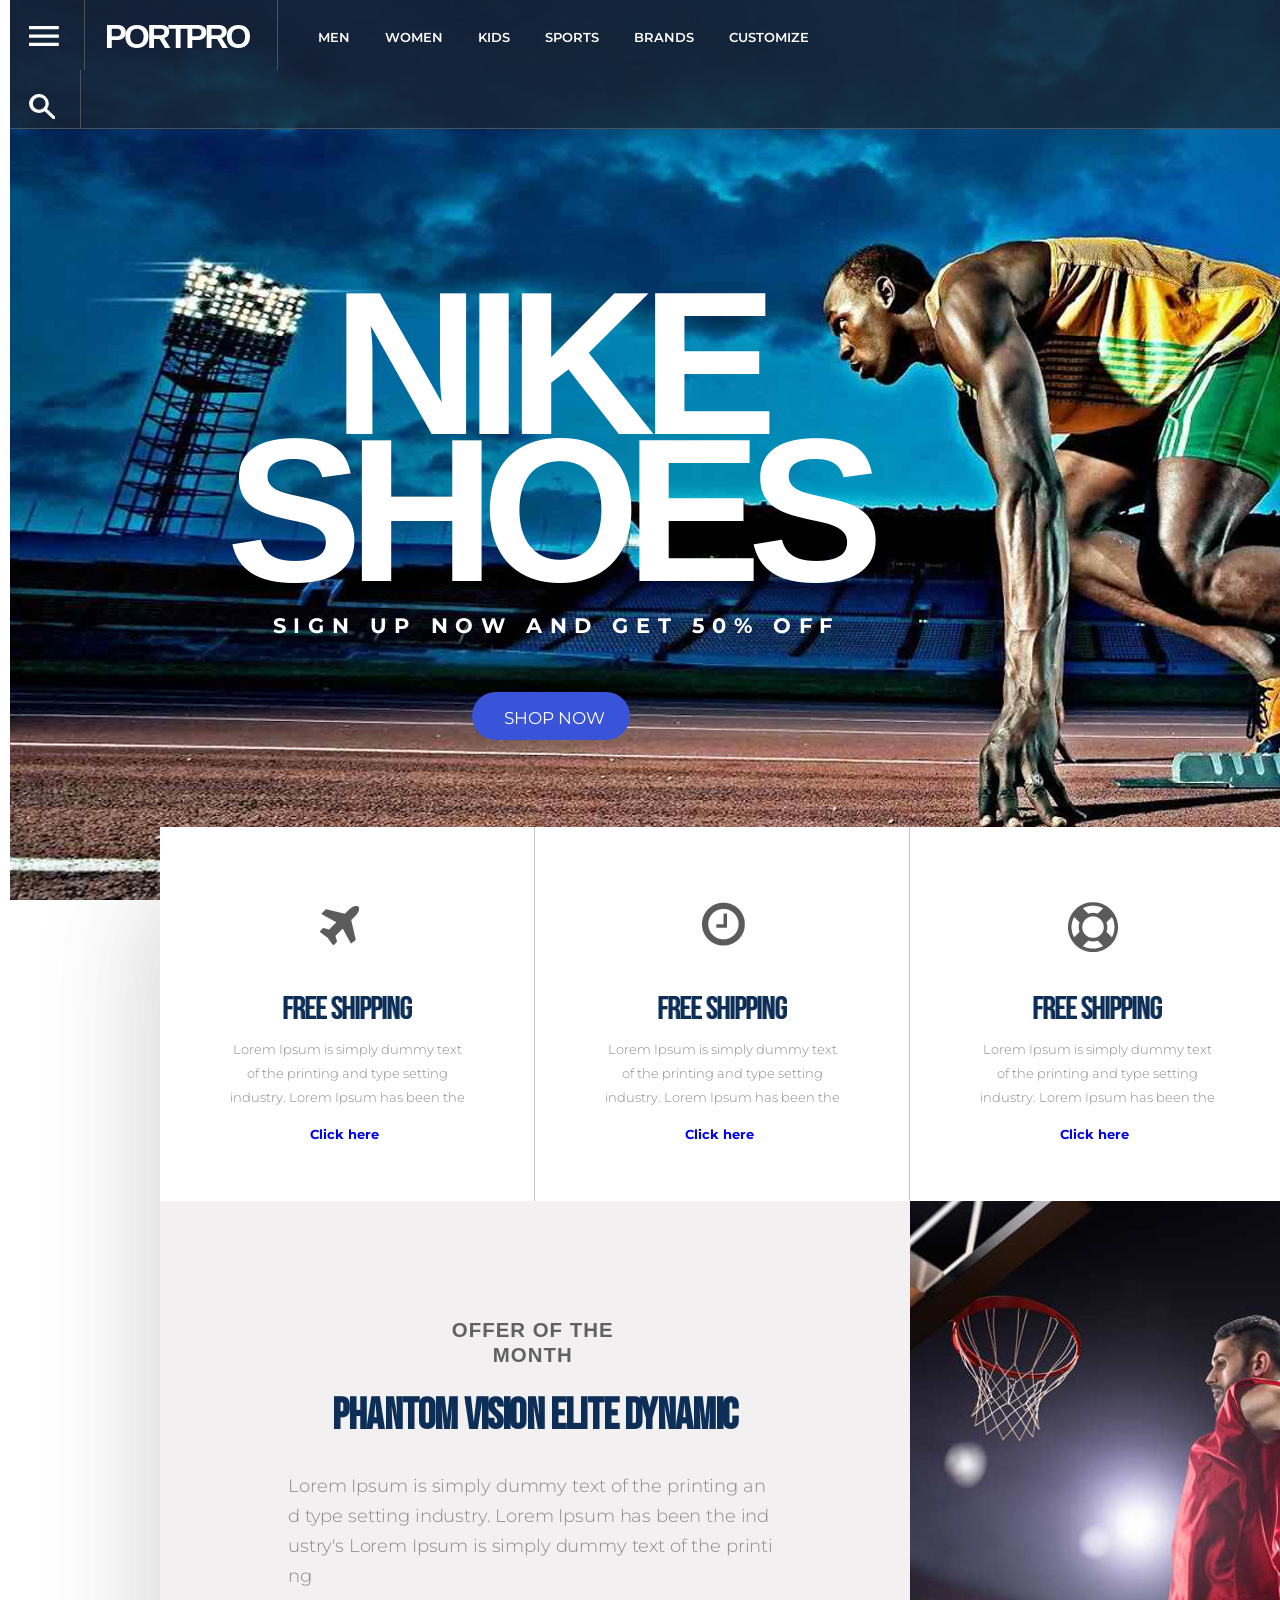
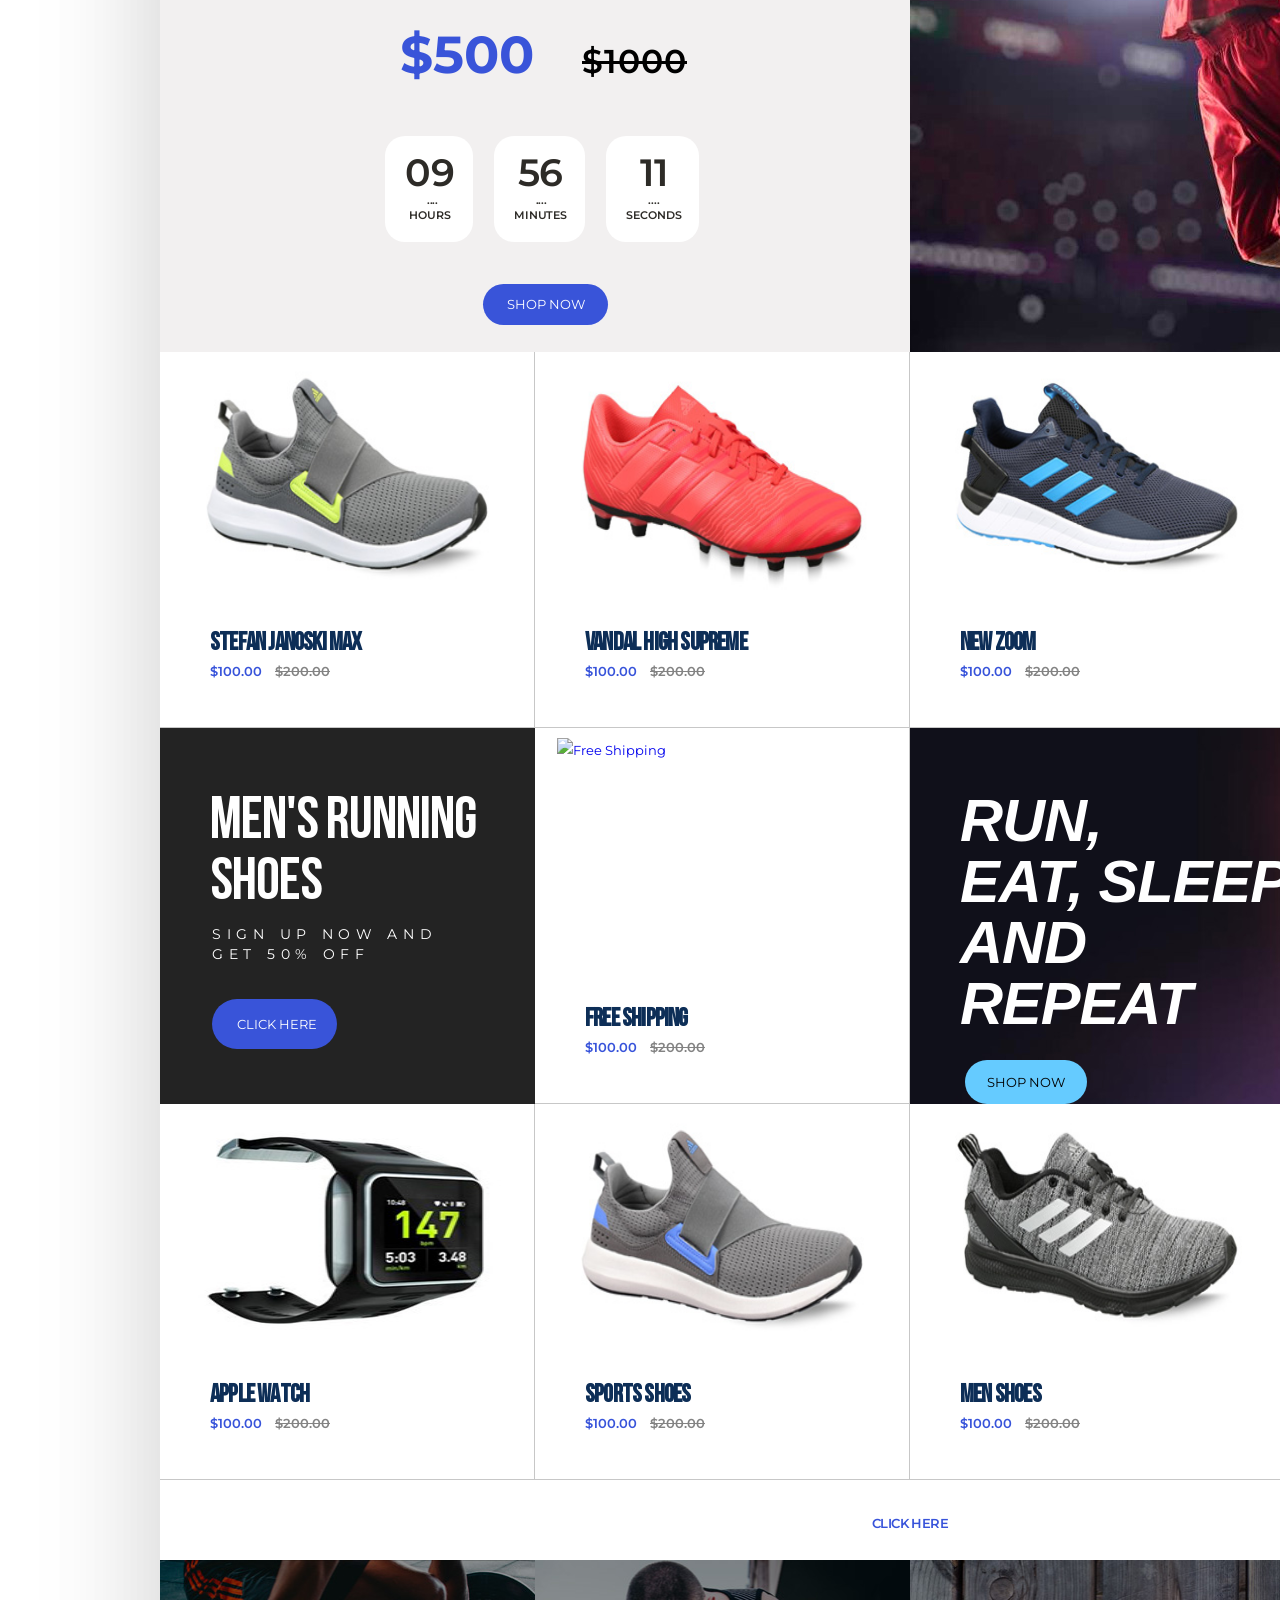
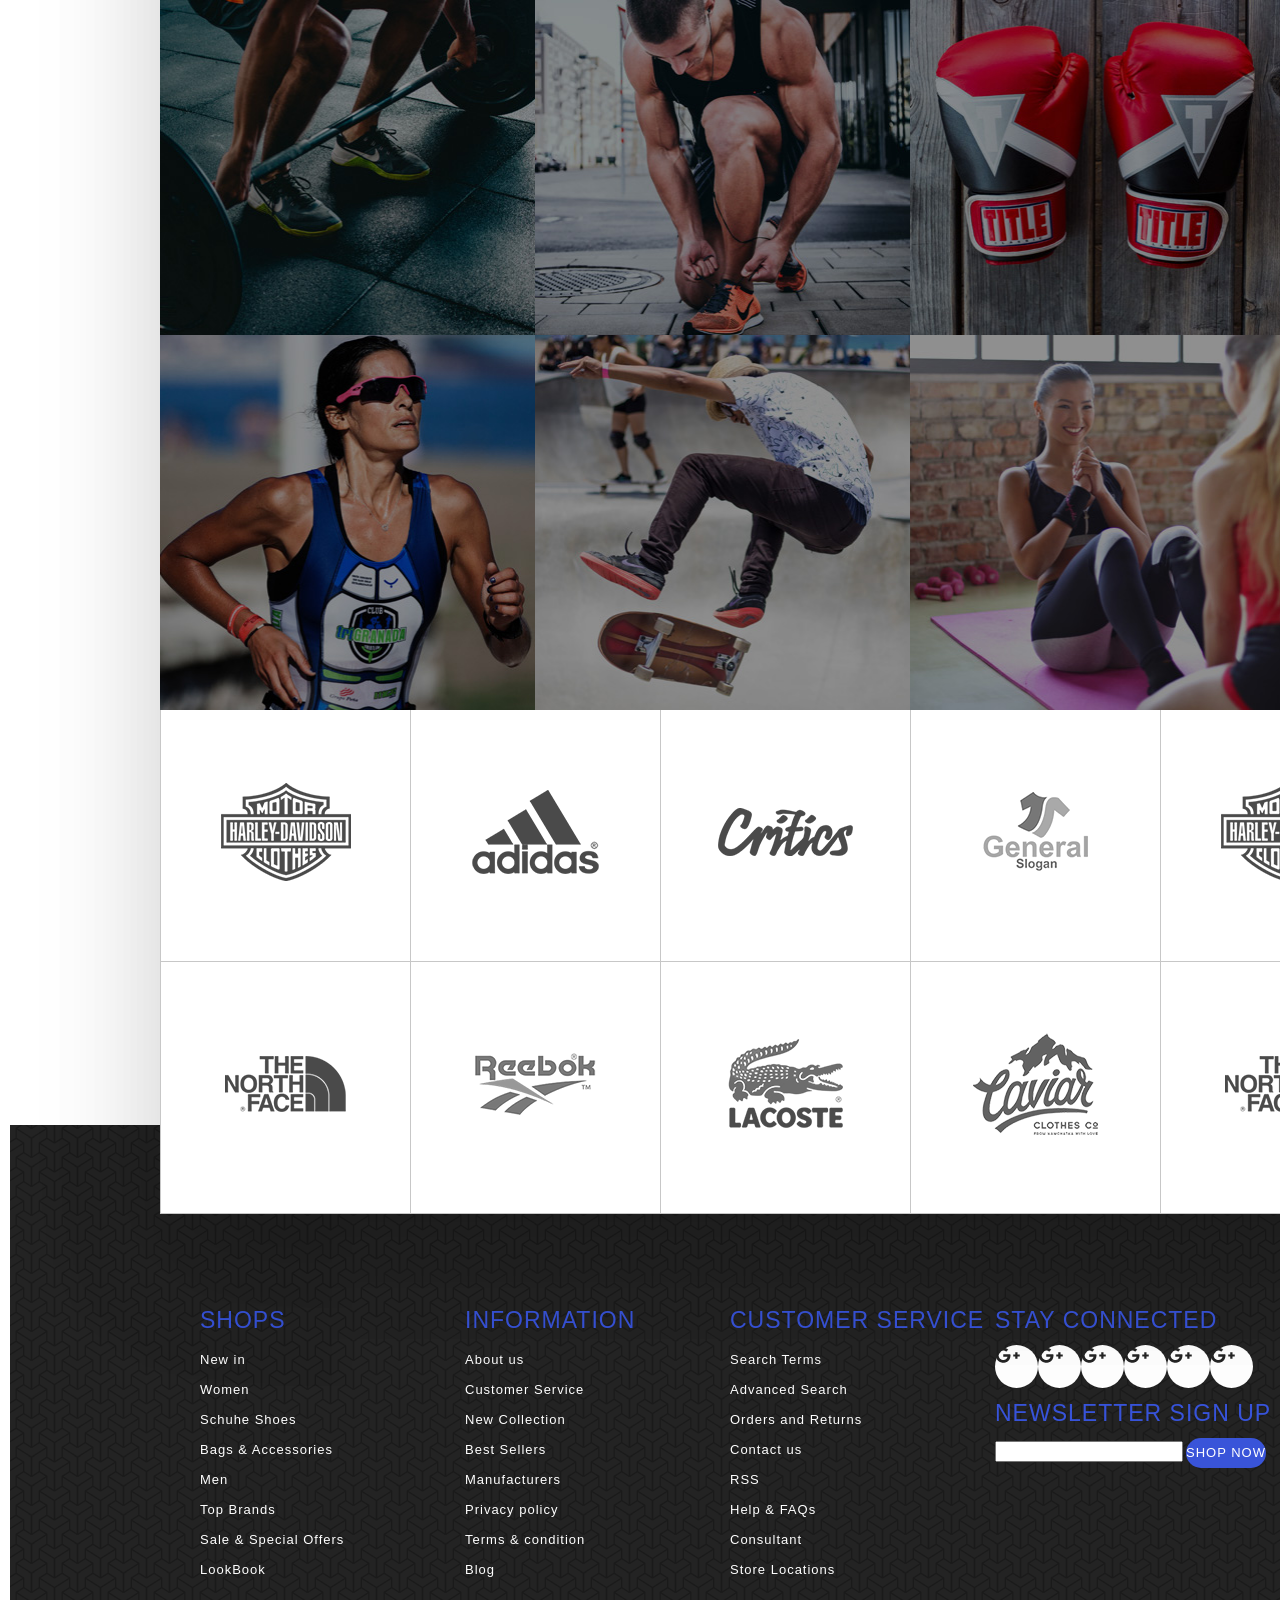
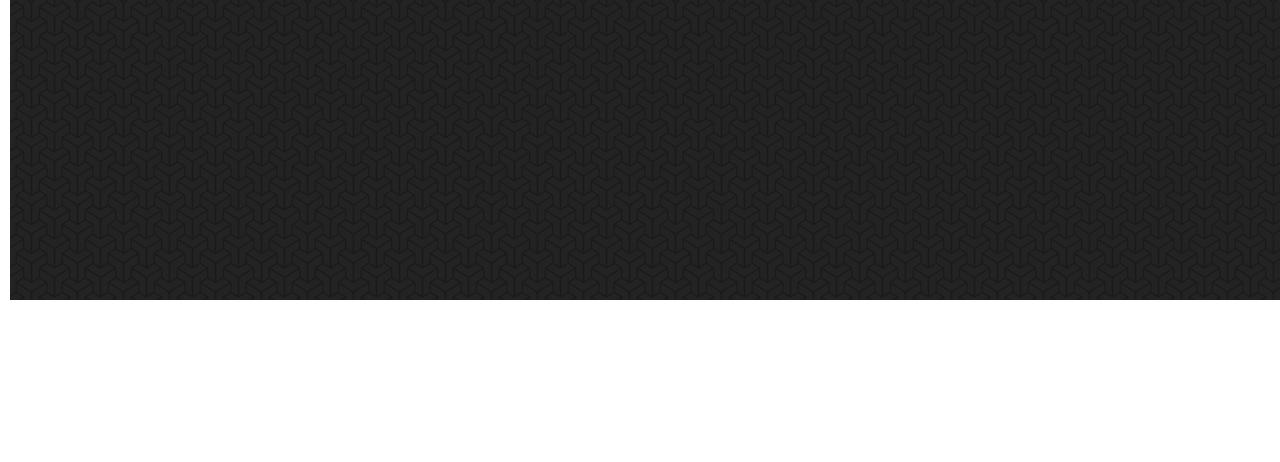
==== commit 2d49d5a1: "style for main" ====
--- a/sportstore.html
+++ b/sportstore.html
@@ -182,341 +182,359 @@
 
         </a>
       </div>
-
-      <p>
+      <div class="header-promo">
         <b class="promo-name">Nike shoes</b>
-        <span>SIGN UP NOW AND GET 50% OFF</span>
+        <span class="stock">Sign up now and get 50% off</span>
         <a class="button" href="#">Shop now</a>
-      </p>
-
+      </div>
     </header>
-    <main>
+    <main class="wrapper">
       <section class="shipping-option">
-        <h2 class="visually-hidden">Shippind List</h2>
-        <ul class="shipping-list">
-          <li class="shipping-list-item">
-            <h3>Free shipping</h3>
-            <p>Lorem Ipsum is simply dummy text of the printing and type setting
-               industry. Lorem Ipsum has been the </p>
-             <a>Click here</a>
-          </li>
-          <li class="shipping-list-item">
-            <h3>Free shipping</h3>
-            <p>Lorem Ipsum is simply dummy text of the printing and type setting
-               industry. Lorem Ipsum has been the </p>
-             <a>Click here</a>
-          </li>
-          <li class="shipping-list-item">
-            <h3>Free shipping</h3>
-            <p>Lorem Ipsum is simply dummy text of the printing and type setting
-               industry. Lorem Ipsum has been the </p>
-             <a>Click here</a>
-          </li>
-          <li class="shipping-list-item">
+          <h2 class="visually-hidden">Shippind List</h2>
+          <ul class="shipping-list">
+          <li class="shipping-list-item fly">
             <h3>Free shipping</h3>
             <p>Lorem Ipsum is simply dummy text of the printing and type setting
                industry. Lorem Ipsum has been the </p>
              <a href="#">Click here</a>
           </li>
+          <li class="shipping-list-item clock">
+            <h3>Free shipping</h3>
+            <p>Lorem Ipsum is simply dummy text of the printing and type setting
+               industry. Lorem Ipsum has been the </p>
+             <a href="#">Click here</a>
+          </li>
+          <li class="shipping-list-item lifebuoy">
+            <h3>Free shipping</h3>
+            <p>Lorem Ipsum is simply dummy text of the printing and type setting
+               industry. Lorem Ipsum has been the </p>
+             <a href="#">Click here</a>
+          </li>
+          <li class="shipping-list-item lifebuoy">
+            <h3>Free shipping</h3>
+            <p>Lorem Ipsum is simply dummy text of the printing and type setting
+               industry. Lorem Ipsum has been the </p>
+             <a href="#">Click here</a>
+          </li>
         </ul>
       </section>
       <section class="promo">
-        <h2>Offer of the month</h2>
-        <h3>Phantom Vision Elite Dynamic</h3>
-        <p>Lorem Ipsum is simply dummy text of the printing and type setting
-           industry. Lorem Ipsum has been the industry's Lorem Ipsum is simply
-         dummy text of the printing</p>
-         <b class="mew-price">&#36;500</b>
-         <b class="old-price">&#36;1000</b>
-         <div class="time-counting">
-           <span class="time-counting-item">09
-             <span class="description">hours</span>
-           </span>
-           <span class="time-counting-item">56
-             <span class="description">minutes</span>
-           </span>
-           <span class="time-counting-item">11
-             <span class="description">seconds</span>
-           </span>
-         </div>
-         <a class="button" href="#">Shop now</a>
-         <div class="promo-photo">
-           <img src="img/jump.jpg" width="752" height="752" alt="Promo photo">
-         </div>
-      </section>
+          <div class="promo-content">
+            <h2>Offer of the month</h2>
+            <h3>Phantom Vision Elite Dynamic</h3>
+            <p><span>Lorem Ipsum is simply dummy text of the printing and</span> type setting
+               industry. Lorem Ipsum has been the industry's Lorem Ipsum is simply
+             dummy text of the printing</p>
+             <b class="new-price">&#36;500</b>
+             <b class="old-price">&#36;1000</b>
+             <div class="time-counting">
+               <span class="time-counting-item">09
+                 <span class="description">hours</span>
+               </span>
+               <span class="time-counting-item">56
+                 <span class="description">minutes</span>
+               </span>
+               <span class="time-counting-item">11
+                 <span class="description">seconds</span>
+               </span>
+             </div>
+             <a class="button" href="#">Shop now</a>
+           </div>
+           <div class="promo-photo">
+             <img src="img/jump.jpg" width="750" height="751" alt="Promo photo">
+           </div>
+        </section>
       <section class="feature-product">
-        <h2 class="visually-hidden">Feature product list</h2>
-
-        <div class="feature-product-item">
-          <a href="product-item.html">
-            <div class="product-item-image">
-              <img alt="Stefan Janoski Max">
-            </div>
-            <h3>Stefan Janoski Max</h3>
-            <b class="new-price">&#36;100</b>
-            <b class="previous-price">&#36;200</b>
-          </a>
-        </div>
-
-        <div class="feature-product-item">
-          <a href="product-item.html">
-            <div class="product-item-image">
-              <img alt="Vandal High Supreme">
-            </div>
-            <h3>Vandal High Supreme</h3>
-            <b class="new-price">&#36;100</b>
-            <b class="previous-price">&#36;200</b>
-          </a>
-        </div>
-
-        <div class="feature-product-item">
-          <a href="product-item.html">
-            <div class="product-item-image">
-              <img alt="New Zoom">
-            </div>
-            <h3>New Zoom</h3>
-            <b class="new-price">&#36;100</b>
-            <b class="previous-price">&#36;200</b>
-          </a>
-        </div>
-
-        <div class="feature-product-item">
-          <a href="product-item.html">
-            <div class="product-item-image">
-              <img alt="Fit Shoes">
-            </div>
-            <h3>Fit Shoes</h3>
-            <b class="new-price">&#36;100</b>
-            <b class="previous-price">&#36;200</b>
-          </a>
-        </div>
-
-        <div class="feature-product-section">
-          <h3>Men's running shoes</h3>
-          <p>SIGN UP NOW AND GET 50% OFF</p>
-          <a class="button" href="#">Click here</a>
-        </div>
-
-        <div class="feature-product-item">
-          <a href="product-item.html">
-            <div class="product-item-image">
-              <img alt="Free Shipping">
-            </div>
-            <h3>Free Shipping</h3>
-            <b class="new-price">&#36;100</b>
-            <b class="previous-price">&#36;200</b>
-          </a>
-        </div>
-
-        <div class="feature-product-banner">
-          <b>RUN,  EAT, SLEEP  AND REPEAT</b>
-          <a class="button" href="#">Shop now</a>
-        </div>
-
-        <div class="feature-product-item">
-          <a href="product-item.html">
-            <div class="product-item-image">
-              <img alt="Apple Watch">
-            </div>
-            <h3>Apple Watch</h3>
-            <b class="new-price">&#36;100</b>
-            <b class="previous-price">&#36;200</b>
-          </a>
-        </div>
-
-        <div class="feature-product-item">
-          <a href="product-item.html">
-            <div class="product-item-image">
-              <img alt="Sports Shoes">
-            </div>
-            <h3>Sports Shoes</h3>
-            <b class="new-price">&#36;100</b>
-            <b class="previous-price">&#36;200</b>
-          </a>
-        </div>
-
-        <div class="feature-product-item">
-          <a href="product-item.html">
-            <div class="product-item-image">
-              <img alt="Men Shoes">
-            </div>
-            <h3>Men Shoes</h3>
-            <b class="new-price">&#36;100</b>
-            <b class="previous-price">&#36;200</b>
-          </a>
-        </div>
-
-        <div class="feature-product-item">
-          <a href="product-item.html">
-            <div class="product-item-image">
-              <img alt="Girl Shoes">
-            </div>
-            <h3>Girl Shoes</h3>
-            <b class="new-price">&#36;100</b>
-            <b class="previous-price">&#36;200</b>
-          </a>
-        </div>
-
-        <a class="full" href="#">Click here</a>
-      </section>
-
+          <h2 class="visually-hidden">Feature product list</h2>
+
+          <div class="feature-product-item">
+            <a href="product-item.html">
+              <div class="product-item-image">
+                <img src="img/stefan-janoski-max.jpg" width="327" height="196" alt="Stefan Janoski Max">
+              </div>
+              <h3>Stefan Janoski Max</h3>
+              <b class="new-price">&#36;100.00</b>
+              <b class="previous-price">&#36;200.00</b>
+            </a>
+          </div>
+
+          <div class="feature-product-item">
+            <a href="product-item.html">
+              <div class="product-item-image">
+                <img src="img/vandal-high-supreme.jpg" width="341" height="197" alt="Vandal High Supreme">
+              </div>
+              <h3>Vandal High Supreme</h3>
+              <b class="new-price">&#36;100.00</b>
+              <b class="previous-price">&#36;200.00</b>
+            </a>
+          </div>
+
+          <div class="feature-product-item">
+            <a href="product-item.html">
+              <div class="product-item-image">
+                <img src="img/new-zoom.jpg" width="339" height="222" alt="New Zoom">
+              </div>
+              <h3>New Zoom</h3>
+              <b class="new-price">&#36;100.00</b>
+              <b class="previous-price">&#36;200.00</b>
+            </a>
+          </div>
+
+          <div class="feature-product-item">
+            <a href="product-item.html">
+              <div class="product-item-image">
+                <img src="img/fit-shoes.jpg" width="361" height="209" alt="Fit Shoes">
+              </div>
+              <h3>Fit Shoes</h3>
+              <b class="new-price">&#36;100.00</b>
+              <b class="previous-price">&#36;200.00</b>
+            </a>
+          </div>
+
+          <div class="feature-product-section">
+            <h3>Men's running shoes</h3>
+            <p>SIGN UP NOW AND GET 50% OFF</p>
+            <a class="button" href="#">Click here</a>
+          </div>
+
+          <div class="feature-product-item">
+            <a href="product-item.html">
+              <div class="product-item-image">
+                <img src="img/glasses-image.jpg" width="300" height="145" alt="Free Shipping">
+              </div>
+              <h3>Free Shipping</h3>
+              <b class="new-price">&#36;100.00</b>
+              <b class="previous-price">&#36;200.00</b>
+            </a>
+          </div>
+
+          <div class="feature-product-banner">
+            <b>RUN,<br>  EAT, SLEEP  AND REPEAT</b>
+            <a class="button" href="#">Shop now</a>
+          </div>
+
+          <div class="feature-product-item">
+            <a href="product-item.html">
+              <div class="product-item-image">
+                <img src="img/apple-watch.jpg" width="232" height="232" alt="Apple Watch">
+              </div>
+              <h3>Apple Watch</h3>
+              <b class="new-price">&#36;100.00</b>
+              <b class="previous-price">&#36;200.00</b>
+            </a>
+          </div>
+
+          <div class="feature-product-item">
+            <a href="product-item.html">
+              <div class="product-item-image">
+                <img src="img/sports-shoes.jpg" width="327" height="196" alt="Sports Shoes">
+              </div>
+              <h3>Sports Shoes</h3>
+              <b class="new-price">&#36;100.00</b>
+              <b class="previous-price">&#36;200.00</b>
+            </a>
+          </div>
+
+          <div class="feature-product-item">
+            <a href="product-item.html">
+              <div class="product-item-image">
+                <img src="img/men-shoes.jpg" width="341" height="197" alt="Men Shoes">
+              </div>
+              <h3>Men Shoes</h3>
+              <b class="new-price">&#36;100.00</b>
+              <b class="previous-price">&#36;200.00</b>
+            </a>
+          </div>
+
+          <div class="feature-product-item">
+            <a href="product-item.html">
+              <div class="product-item-image">
+                <img src="img/girl-shoe.jpg" width="333" height="188" alt="Girl Shoes">
+              </div>
+              <h3>Girl Shoe</h3>
+              <b class="new-price">&#36;100.00</b>
+              <b class="previous-price">&#36;200.00</b>
+            </a>
+          </div>
+
+          <a class="full" href="#">Click here</a>
+        </section>
       <section class="product-gallery">
-        <h2 class="visually-hidden">Gallery</h2>
-        <ul class="product-gallery-list">
-          <li class="product-gallery-item">
-            <img alt="photo-1">
-          </li>
-          <li class="product-gallery-item">
-            <img alt="photo-2">
-          </li>
-          <li class="product-gallery-item">
-            <img alt="photo-3">
-          </li>
-          <li class="product-gallery-item">
-            <img alt="photo-4">
-          </li>
-          <li class="product-gallery-item">
-            <img alt="photo-5">
-          </li>
-          <li class="product-gallery-item">
-            <img alt="photo-6">
-          </li>
-          <li class="product-gallery-item">
-            <img alt="photo-7">
-          </li>
-          <li class="product-gallery-item">
-            <img alt="photo-8">
-          </li>
-        </ul>
-      </section>
+          <h2 class="visually-hidden">Gallery</h2>
+          <ul class="product-gallery-list">
+            <li class="product-gallery-item">
+              <img src="img/image-1.jpg" width="374" height="375" alt="photo-1">
+            </li>
+            <li class="product-gallery-item">
+              <img src="img/image-2.jpg" width="374" height="375" alt="photo-2">
+            </li>
+            <li class="product-gallery-item">
+              <img src="img/image-3.jpg" width="374" height="375" alt="photo-3">
+            </li>
+            <li class="product-gallery-item">
+              <img src="img/image-4.jpg" width="378" height="375" alt="photo-4">
+            </li>
+            <li class="product-gallery-item">
+              <img src="img/image-5.jpg" width="374" height="375" alt="photo-5">
+            </li>
+            <li class="product-gallery-item">
+              <img src="img/image-6.jpg" width="374" height="375" alt="photo-6">
+            </li>
+            <li class="product-gallery-item">
+              <img src="img/image-7.jpg" width="374" height="375" alt="photo-7">
+            </li>
+            <li class="product-gallery-item">
+              <img src="img/image-8.jpg" width="378" height="375" alt="photo-8">
+            </li>
+          </ul>
+        </section>
       <section class="popular-makers">
-        <h2 class="visually-hidden">Popular makers</h2>
-        <ul class="popular-makers-list">
-          <li class="popular-makers-item">
-            <a href="harley-davidson.html">
-              <img alt="harley-davidson-logo-1">
-            </a>
-          </li>
-          <li class="popular-makers-item">
-            <a href="adidas.html">
-              <img alt="adidas-logo-2">
-            </a>
-          </li>
-          <li class="popular-makers-item">
-            <a href="critics.html">
-              <img alt="critics-logo-3">
-            </a>
-          </li>
-          <li class="popular-makers-item">
-            <a href="general-soigan.html">
-              <img alt="general-soigan-logo-4">
-            </a>
-          </li>
-          <li class="popular-makers-item">
-            <a href="harley-davidson.html">
-              <img alt="harley-davidson-logo-5">
-            </a>
-          </li>
-          <li class="popular-makers-item">
-            <a href="critics.html">
-              <img alt="critics-logo-6">
-            </a>
-          </li>
-          <li class="popular-makers-item">
-            <a href="the-north-face.html">
-              <img alt="the-north-face-logo-7">
-            </a>
-          </li>
-          <li class="popular-makers-item">
-            <a href="reebok.html">
-              <img alt="reebok-logo-8">
-            </a>
-          </li>
-          <li class="popular-makers-item">
-            <a href="lacoste.html">
-              <img alt="lacoste-logo-9">
-            </a>
-          </li>
-          <li class="popular-makers-item">
-            <a href="caviar.html">
-              <img alt="caviar-logo-10">
-            </a>
-          </li>
-          <li class="popular-makers-item">
-            <a href="the-north-face.html">
-              <img alt="the-north-face-logo-11">
-            </a>
-          </li>
-          <li class="popular-makers-item">
-            <a href="lacoste.html">
-              <img alt="lacoste-logo-12">
-            </a>
-          </li>
-        </ul>
-      </section>
+              <h2 class="visually-hidden">Popular makers</h2>
+              <ul class="popular-makers-list">
+                <li class="popular-makers-item">
+                  <a href="harley-davidson.html">
+                    <img src="img/harley-davidson-logo.png" width="130" height="98" alt="harley-davidson-logo-1">
+                  </a>
+                </li>
+                <li class="popular-makers-item">
+                  <a href="adidas.html">
+                    <img src="img/adidas-logo.png" width="127" height="84" alt="adidas-logo-2">
+                  </a>
+                </li>
+                <li class="popular-makers-item">
+                  <a href="critics.html">
+                    <img src="img/critics-logo.png" width="135" height="48" alt="critics-logo-3">
+                  </a>
+                </li>
+                <li class="popular-makers-item">
+                  <a href="general-soigan.html">
+                    <img src="img/general-soigan-logo.png" width="105" height="79" alt="general-soigan-logo-4">
+                  </a>
+                </li>
+                <li class="popular-makers-item">
+                  <a href="harley-davidson.html">
+                    <img src="img/harley-davidson-logo.png" width="130" height="98" alt="harley-davidson-logo-5">
+                  </a>
+                </li>
+                <li class="popular-makers-item">
+                  <a href="critics.html">
+                    <img src="img/critics-logo.png" width="135" height="48" alt="critics-logo-6">
+                  </a>
+                </li>
+                <li class="popular-makers-item">
+                  <a href="the-north-face.html">
+                    <img src="img/the-north-face-logo.png" width="121" height="56" alt="the-north-face-logo-7">
+                  </a>
+                </li>
+                <li class="popular-makers-item">
+                  <a href="reebok.html">
+                    <img src="img/reebok-logo.png" width="121" height="62" alt="reebok-logo-8">
+                  </a>
+                </li>
+                <li class="popular-makers-item">
+                  <a href="lacoste.html">
+                    <img src="img/lacoste-logo.png" width="115" height="89" alt="lacoste-logo-9">
+                  </a>
+                </li>
+                <li class="popular-makers-item">
+                  <a href="caviar.html">
+                    <img src="img/caviar-logo.png" width="125" height="102" alt="caviar-logo-10">
+                  </a>
+                </li>
+                <li class="popular-makers-item">
+                  <a href="the-north-face.html">
+                    <img src="img/the-north-face-logo.png" width="121" height="56" alt="the-north-face-logo-11">
+                  </a>
+                </li>
+                <li class="popular-makers-item">
+                  <a href="lacoste.html">
+                    <img src="img/lacoste-logo.png" width="115" height="89" alt="lacoste-logo-12">
+                  </a>
+                </li>
+              </ul>
+        </section>
     </main>
-    <footer class="page-footer">
+    <footer class="page-footer container">
       <div class="page-footer-group">
         <div class="page-footer-item">
           <h3>Shops</h3>
           <ul>
-            <li><a>New in</a></li>
-            <li><a>Women</a></li>
-            <li><a>Schuhe Shoes</a></li>
-            <li><a>Bags & Accessories</a></li>
-            <li><a>Men</a></li>
-            <li><a>Top Brands</a></li>
-            <li><a>Sale & Special Offers</a></li>
-            <li><a>LookBook</a></li>
+            <li><a href="#">New in</a></li>
+            <li><a href="#">Women</a></li>
+            <li><a href="#">Schuhe Shoes</a></li>
+            <li><a href="#">Bags & Accessories</a></li>
+            <li><a href="#">Men</a></li>
+            <li><a href="#">Top Brands</a></li>
+            <li><a href="#">Sale & Special Offers</a></li>
+            <li><a href="#">LookBook</a></li>
           </ul>
         </div>
 
         <div class="page-footer-item">
           <h3>Information</h3>
           <ul>
-            <li><a>About us</a></li>
-            <li><a>Customer Service</a></li>
-            <li><a>New Collection</a></li>
-            <li><a>Best Sellers</a></li>
-            <li><a>Manufacturers</a></li>
-            <li><a>Privacy policy</a></li>
-            <li><a>Terms & condition</a></li>
-            <li><a>Blog</a></li>
+            <li><a href="#">About us</a></li>
+            <li><a href="#">Customer Service</a></li>
+            <li><a href="#">New Collection</a></li>
+            <li><a href="#">Best Sellers</a></li>
+            <li><a href="#">Manufacturers</a></li>
+            <li><a href="#">Privacy policy</a></li>
+            <li><a href="#">Terms & condition</a></li>
+            <li><a href="#">Blog</a></li>
           </ul>
         </div>
 
         <div class="page-footer-item">
           <h3>Customer Service</h3>
           <ul>
-            <li><a>Search Terms</a></li>
-            <li><a>Advanced Search</a></li>
-            <li><a>Orders and Returns</a></li>
-            <li><a>Contact us</a></li>
-            <li><a>RSS</a></li>
-            <li><a>Help & FAQs</a></li>
-            <li><a>Consultant</a></li>
-            <li><a>Store Locations</a></li>
+            <li><a href="#">Search Terms</a></li>
+            <li><a href="#">Advanced Search</a></li>
+            <li><a href="#">Orders and Returns</a></li>
+            <li><a href="#">Contact us</a></li>
+            <li><a href="#">RSS</a></li>
+            <li><a href="#">Help & FAQs</a></li>
+            <li><a href="#">Consultant</a></li>
+            <li><a href="#">Store Locations</a></li>
           </ul>
         </div>
 
-        <div class="page-footer-item">
+        <div class="page-footer-item social">
           <h3>Stay connected</h3>
           <ul class="social-list">
-            <li><a>Goodle+</a></li>
-            <li><a>Pinterest</a></li>
-            <li><a>Vimeo</a></li>
-            <li><a>Facebook</a></li>
-            <li><a>Twitter</a></li>
-            <li><a>RSS</a></li>
+            <li href="#" class="Google+">
+              <a>
+                <span class="visually-hidden">Google+</span>
+              </a>
+              </li>
+            <li class="Pinterest">
+              <a href="#">
+                <span class="visually-hidden">Pinterest</span>
+              </a>
+              </li>
+            <li class="Vimeo">
+              <a href="#">
+                <span class="visually-hidden">Vimeo</span>
+              </a>
+              </li>
+            <li class="Facebook">
+              <a href="#">
+                <span class="visually-hidden">Facebook</span>
+              </a>
+              </li>
+            <li class="Twitter">
+              <a href="#">
+              <span class="visually-hidden">Twitter</span>
+            </a>
+            </li>
+            <li class="RSS">
+              <a href="#">
+                <span class="visually-hidden">RSS</span></a>
+              </li>
           </ul>
-        </div>
-
-        <div class="page-footer-item">
           <h3>Newsletter sign up</h3>
           <input type="text">
           <a class="button" href="#">Shop now</a>
         </div>
-      </div>
 
       <span class="footer-payment"></span>
     </footer>
--- a/css/style.css
+++ b/css/style.css
@@ -13,6 +13,12 @@
 
 a {
   text-decoration: none;
+}
+
+@font-face{
+  font-family:"Bebas Neue W01 Regular";
+  src:url("../Fonts/1444649/3d9ec9a9-76a2-4cfe-b376-76e7340c3b50.eot?#iefix");
+  src:url("../Fonts/1444649/3d9ec9a9-76a2-4cfe-b376-76e7340c3b50.eot?#iefix") format("eot"),url("../Fonts/1444649/e0d6f852-5401-4bbf-9672-47a50c5c87c6.woff2") format("woff2"),url("../Fonts/1444649/7fedd582-6ae3-4850-be2f-4acae2e74fa5.woff") format("woff"),url("../Fonts/1444649/d6e08ef3-40db-4ac3-82df-f062f55a72f5.ttf") format("truetype");
 }
 
 .container {
@@ -160,20 +166,661 @@
   border-right: 1px solid #4c535d;
 }
 
-.main-header p{
-  margin: 0;
-  margin-top: 10px;
-  margin-left: 10px;
+.main-header .header-promo{
+  display: flex;
+  flex-wrap: wrap;
+  flex-direction: column;
+
   width: 705px;
+  margin: 0;
+  margin-top: 161px;
+  margin-left: 188px;
+  padding: 0;
 }
 
 .promo-name {
+  display: inline-block;
+
+  width: 700px;
+  margin-bottom: 27px;
+
   font-family: "Poppins", Arial, sans-serif;
   font-weight: 700;
   font-size: 203.66px;
   line-height: 147.24px;
-  letter-spacing: -3px;
+  letter-spacing: -14px;
   color: white;
   text-transform: uppercase;
   text-align: center;
-}
+  vertical-align: middle;
+}
+
+.stock {
+  width: 577px;
+  padding-left: 70px;
+  margin-bottom: 52px;
+
+  font-family: "Montserrat", Arial, sans-serif;
+  font-size: 20.65px;
+  font-weight: bold;
+  line-height: 29.5px;
+  letter-spacing: 7.6px;
+  color: white;
+  text-transform: uppercase;
+  text-align: center;
+}
+
+.button {
+  display: inline-block;
+  align-self: center;
+
+  font-family: "Montserrat", Arial, sans-serif;
+  font-size: 17.25px;
+  line-height: 21.59px;
+  text-transform: uppercase;
+  text-decoration: none;
+  color: white;
+
+  text-align: center;
+  vertical-align: middle;
+  word-wrap: break-word;
+
+  background-color: #3954d9;
+  border-radius: 30px;
+}
+
+.header-promo .button {
+  width: 120px;
+  padding-left: 23px;
+  padding-right: 15px;
+  padding-top: 15px;
+  padding-bottom: 11px;
+}
+
+.wrapper {
+  display: flex;
+  flex-direction: column;
+  position: relative;
+  left: 0px;
+  top: -73px;
+  z-index: 1;
+  background-color: #ffffff;
+  margin: auto;
+  margin-bottom: 0;
+
+  width: 1500px;
+
+  box-shadow:
+    10px 61px 120px rgba(0, 0, 0, 0.1),
+    -10px 61px 120px rgba(0, 0, 0, 0.1);
+}
+
+.shipping-option {
+  display: flex;
+}
+
+.shipping-list{
+  display: flex;
+  flex-wrap: wrap;
+
+  list-style: none;
+  margin: 0;
+  padding: 0;
+}
+
+.shipping-list-item {
+  position: relative;
+  margin: 0;
+  padding: 0;
+
+  width: 374px;
+  min-height: 374px;
+  border-right: 1px solid #c7c7c7;
+}
+
+/* .shipping-list-item::before {
+  content: "";
+  position: absolute;
+  width: 44px;
+  height: 44px;
+  top: 1px;
+  left: 1px;
+  background-image: url("../img/spritesheet.png");
+} */
+
+.shipping-list-item:last-of-type {
+  border-color: transparent;
+}
+
+.fly::before {
+  content: "";
+  position: absolute;
+  top: 69px;
+  left: 160px;
+  width: 45px;
+  height: 60px;
+  background-image: url("../img/spritesheet.png");
+  background-position: -58px 5px;
+}
+
+.clock::before {
+  content: "";
+  position: absolute;
+  top: 65px;
+  left: 167px;
+  width: 50px;
+  height: 60px;
+  background-image: url("../img/spritesheet.png");
+  background-position: -5px 5px;
+}
+
+.lifebuoy::before {
+  content: "";
+  position: absolute;
+  top: 65px;
+  left: 158px;
+  width: 50px;
+  height: 60px;
+  background-image: url("../img/spritesheet.png");
+  background-position: -107px 5px;
+}
+
+.shipping-list-item h3 {
+  width: 374px;
+
+  margin-top: 167px;
+  margin-bottom: 17px;
+
+  text-align: center;
+  text-transform: uppercase;
+  text-shadow: -1px 0 0 #8e9db1;
+  font-family: "Bebas Neue W01 Regular", Ariail, sans-serif;
+  font-size: 32.84px;
+  font-weight: 400;
+  line-height: 25.65px;
+  letter-spacing: -1px;
+
+  color: #0d2e57;
+}
+
+.shipping-list-item p {
+  width: 235px;
+  margin-left: 69.5px;
+  margin-right: 69.5px;
+  margin-bottom: 13px;
+  text-align: center;
+
+  font-family: "Montserrat", arial, sans-serif;
+  font-weight: 300;
+  font-size: 13px;
+  line-height: 24px;
+  letter-spacing: 0;
+  color: #8a8a8a;
+}
+
+.shipping-list-item a{
+  display:inline-block;
+  vertical-align: middle;
+  width: 75px;
+  margin: 0;
+  margin-left: 150px;
+  padding: 0;
+
+  font-family: "Montserrat", Arial, sans-serif;
+  font-size: 13px;
+  font-weight: 700;
+  line-height: 25.65px;
+  letter-spacing: 0;
+}
+
+.promo {
+  display: flex;
+  flex-wrap: wrap;
+  height: 751px;
+  margin: 0;
+  padding: 0;
+  background-color: #f2f0f0;
+}
+
+.promo-content {
+  width: 750px;
+  margin: 0;
+  padding: 0;
+}
+
+.promo h2 {
+  width: 245px;
+  text-align: center;
+  margin: 0;
+  padding: 0;
+  margin-left: 250.25px;
+  margin-top: 117px;
+  margin-bottom: 23px;
+
+  font-family: "Poppins", Arial, sans-serif;
+  font-size: 20.43px;
+  font-weight: 600;
+  line-height: 25.07px;
+  letter-spacing: 1px;
+  text-transform: uppercase;
+  color: #616161;
+}
+
+.promo h3 {
+  width: 430px;
+  margin: 0;
+  margin-left: 172px;
+  margin-bottom: 36px;
+  padding: 0;
+  font-family: "Bebas Neue W01 Regular", Ariail, sans-serif;
+  font-size: 42.99px;
+  line-height: 44.1px;
+  letter-spacing: -0.8px;
+  color: #0d2e57;
+}
+
+.promo p{
+  width: 485px;
+  margin: 0;
+  margin-left: 128px;
+  margin-bottom: 33px;
+  padding: 0;
+  word-break:break-all;
+
+  font-family: "Montserrat", arial, sans-serif;
+  font-weight: 300;
+  font-size: 18px;
+  line-height: 30px;
+  letter-spacing: -0.15px;
+  color: #8a8a8a;
+}
+
+.promo span {
+  letter-spacing: -0.1px;
+}
+
+.promo-content .new-price {
+  margin-left: 240px;
+
+  font-family: "Montserrat", Ariail, sans-serif;
+  font-size: 52px;
+  font-weight: 700;
+  line-height: 62.4px;
+  color: #3954d9;
+}
+
+.promo-content .old-price {
+  margin: 0;
+  margin-left: 45px;
+  padding: 0;
+
+  font-family: "Montserrat", Ariail, sans-serif;
+  font-size: 32.61px;
+  font-weight: 600;
+  line-height: 58.14px;
+  letter-spacing: 1px;
+  text-decoration: line-through;
+  color: black;
+}
+
+.time-counting {
+  display: flex;
+  margin: 0;
+  margin-left: 225px;
+  margin-top: 46px;
+}
+
+.time-counting-item {
+  display: flex;
+  flex-direction: column;
+  text-align: center;
+  padding-left: 20px;
+  padding-right: 18px;
+  padding-top: 21px;
+  padding-bottom: 22px;
+  margin: 0;
+  margin-right: 21px;
+  margin-bottom: 42px;
+  /* width: 90px;
+  height: 105px; */
+  background-color: white;
+  border-radius: 20px;
+
+  font-family: "Montserrat", Arial, sans-serif;
+  font-size: 38.22px;
+  font-weight: 600;
+  line-height: 31.89px;
+  color: #2d2b27;
+}
+
+.time-counting-item span {
+  position: relative;
+  font-size: 11.04px;
+  line-height: 8.49px;
+  text-transform: uppercase;
+  margin: 0;
+  margin-top: 22px;
+}
+
+.time-counting-item span::before {
+  content: "....";
+  top: -15px;
+  left: 20px;
+  position: absolute;
+  width: 15px;
+  height: 2px;
+}
+
+.promo-content .button {
+  width: 85px;
+  margin: 0;
+  margin-left: 323px;
+
+  padding-left: 20px;
+  padding-right: 20px;
+  padding-top: 10px;
+  padding-bottom: 10px;
+
+  font-size: 13px;
+}
+
+.promo-photo {
+  padding: 0;
+  margin: 0;
+}
+
+.feature-product {
+  display: flex;
+  flex-wrap: wrap;
+
+}
+
+.feature-product-item {
+  width: 374px;
+  min-height: 375px;
+  border-right: 1px solid #c7c7c7;
+  border-bottom: 1px solid #c7c7c7;
+}
+
+.product-item-image {
+  width: 330px;
+  height: 232px;
+  margin-top: 10px;
+  margin-bottom: 35px;
+  margin-left: 22px;
+  margin-right: 22px;
+}
+
+.product-item-image img{
+  width: 100%;
+  height: 100%;
+}
+
+.feature-product-item h3 {
+
+  padding: 0;
+  padding-left: 50px;
+  margin: 0;
+  margin-bottom: 4px;
+
+  font-family: "Bebas Neue W01 Regular", Ariail, sans-serif;
+  font-size: 25px;
+  line-height: 25.65px;
+  letter-spacing: -0.8px;
+  text-transform: uppercase;
+  color: #0d2e57;
+}
+
+.feature-product-item b {
+  padding: 0;
+  padding-left: 10px;
+
+  font-family: "Montserrat", Arial, sans-serif;
+  font-weight: 600;
+  line-height: 25.65px;
+  color: #3753da;
+}
+
+.feature-product-item .new-price {
+  padding: 0;
+  padding-left: 50px;
+}
+
+.feature-product-item .previous-price {
+  color: #838383;
+  text-decoration: line-through;
+}
+
+.feature-product-section {
+  width: 375px;
+  background-color: #232323;
+}
+
+.feature-product-section h3 {
+  margin: 0;
+  margin-top: 57px;
+  margin-bottom: 17px;
+
+  padding: 0;
+  padding-left: 50px;
+
+  font-family: "Bebas Neue W01 Regular", Ariail, sans-serif;
+  font-size: 59.62px;
+  font-weight: 400;
+  line-height: 61.16px;
+  letter-spacing: -1px;
+  text-transform: uppercase;
+  color: white;
+}
+
+.feature-product-section p{
+  width: 230px;
+  margin: 0;
+  margin-bottom: 35px;
+  padding: 0;
+  padding-left: 52px;
+
+  font-family: "Montserrat", Arial, sans-serif;
+  font-size: 14px;
+  line-height: 20px;
+  letter-spacing: 5.7px;
+  color: white;
+}
+
+.feature-product-section .button {
+  margin: 0;
+  margin-left: 52px;
+
+  padding-left: 25px;
+  padding-right: 20px;
+  padding-top: 15px;
+  padding-bottom: 13px;
+
+  font-size: 13px;
+}
+
+.feature-product-banner {
+  display: flex;
+  flex-direction: column;
+  flex-wrap: wrap;
+  width: 750px;
+  background-color: black;
+  background-image: url("../img/banner-background-image.jpg");
+  background-repeat: no-repeat;
+  background-position: 0 0;
+}
+
+.feature-product-banner b{
+  display: inline-block;
+  width: 351px;
+  margin: 0;
+  margin-top: 62px;
+  margin-bottom: 25px;
+  padding: 0;
+  padding-left: 50px;
+
+  font-family: "Poppins", Arial, sans-serif;
+  font-size: 59.62px;
+  font-weight: 700;
+  font-style: italic;
+  line-height: 61.16px;
+  letter-spacing: -1px;
+  color: white;
+}
+
+.feature-product-banner .button {
+  align-self: flex-start;
+
+  margin: 0;
+  margin-left: 55px;
+  padding-left: 22px;
+  padding-right: 22px;
+  padding-top: 14px;
+  padding-bottom: 14px;
+
+  font-size: 13px;
+  line-height: 16.27px;
+  background-color: #65cbff;
+  color: black;
+}
+
+.feature-product .full {
+  display: inline-block;
+  vertical-align: middle;
+  text-align: center;
+  width: 100%;
+
+  margin: 0;
+  padding: 0;
+  padding-top: 31px;
+  padding-bottom: 23px;
+
+  font-family: "Montserrat", Arial, sans-serif;
+  font-size: 13px;
+  font-weight: 600;
+  line-height: 25.65px;
+  letter-spacing: -0.6px;
+  text-transform: uppercase;
+  color: #3753da;
+}
+
+.product-gallery-list,
+.popular-makers-list {
+  list-style: none;
+  display: flex;
+  flex-wrap: wrap;
+
+  margin: 0;
+  padding: 0;
+}
+
+.product-gallery-item {
+  width: 375px;
+  height: 375px;
+
+  margin: 0;
+  padding: 0;
+}
+
+.product-gallery-item img {
+  width: 100%;
+  height: 100%;
+}
+
+.popular-makers-item {
+  display: flex;
+  flex-wrap: wrap;
+  justify-content: center;
+  align-items: center;
+
+  width: 249px;
+  height: 251px;
+
+  margin: 0;
+  padding: 0;
+
+  background-color: #ffffff;
+  border-left: 1px solid #c7c7c7;
+  border-bottom: 1px solid #c7c7c7;
+}
+
+.page-footer {
+  min-height: 775px;
+  display: flex;
+  flex-wrap: wrap;
+  position: relative;
+  top: -162px;
+  left: 0px;
+
+  background-image: url("../img/footer-background.png");
+  background-repeat: no-repeat;
+  background-position: center;
+}
+
+.page-footer-group {
+  display: flex;
+  margin: 170px auto 0 190px;
+}
+
+.page-footer-item {
+  /* margin-right: 107px; */
+  width: 265px;
+}
+
+.page-footer-item h3 {
+  margin-top: 10px;
+  margin-left: 0px;
+  margin-bottom: 10px;
+  margin-right: 0px;
+
+  font-family: "Poppins", Arial, sans-serif;
+  font-weight: 300;
+  font-size: 23px;
+  line-height: 30px;
+  letter-spacing: 1px;
+  text-transform: uppercase;
+  color: #3753da;
+}
+
+.page-footer-item ul {
+  list-style: none;
+  margin: 0;
+  padding: 0;
+}
+
+.page-footer-item a {
+  font-family: "Poppins", Arial, sans-serif;
+  font-size: 13px;
+  line-height: 30px;
+  letter-spacing: 1px;
+  color: white;
+}
+
+.social {
+  /* display: flex;
+  flex-wrap: wrap; */
+  width: 300px;
+}
+
+.social-list {
+  display: flex;
+  flex-wrap: wrap;
+  flex-direction: row;
+
+  list-style: none;
+  margin: 0;
+  padding: 0;
+}
+
+.social-list li  {
+  width: 43px;
+  height: 43px;
+
+  background-image: url("../img/sprite-social.png");
+  background-repeat: no-repeat;
+  background-color: white;
+  border-radius: 50%
+}
+
+.social-list  {
+}
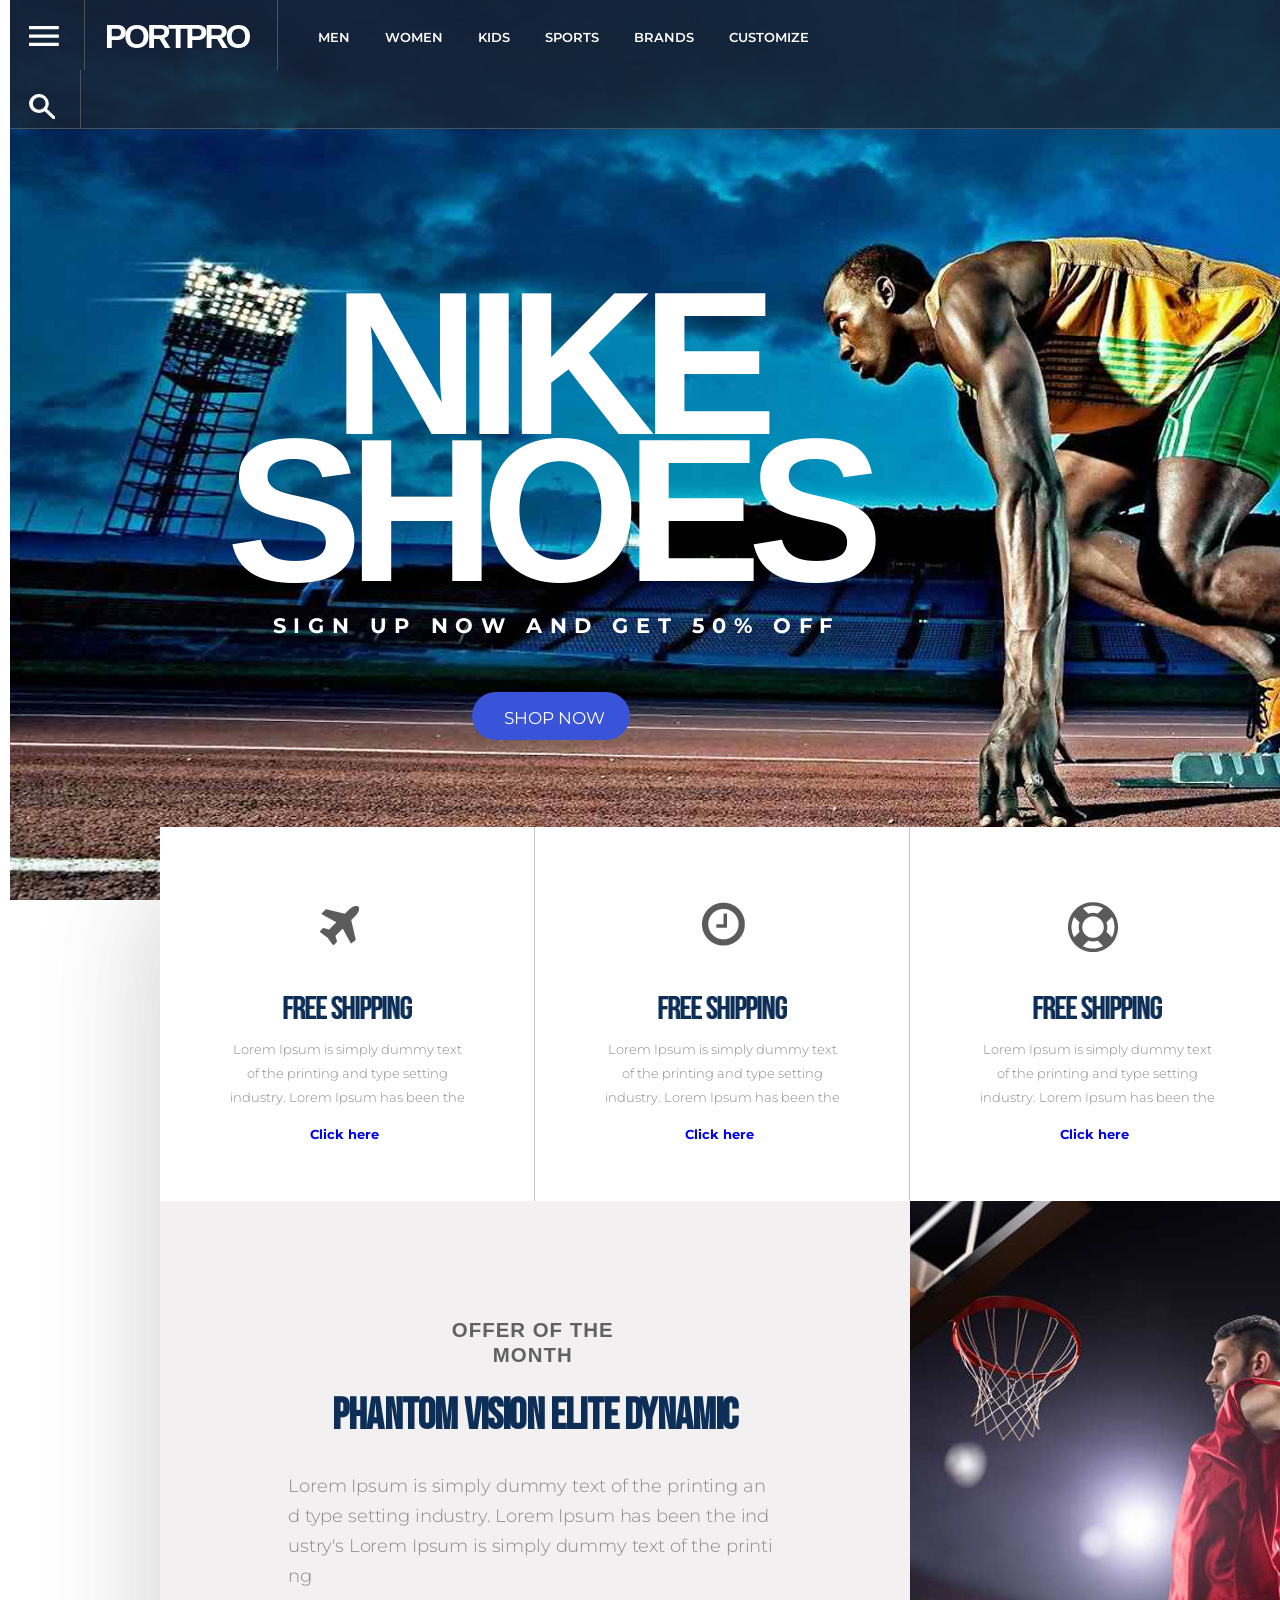
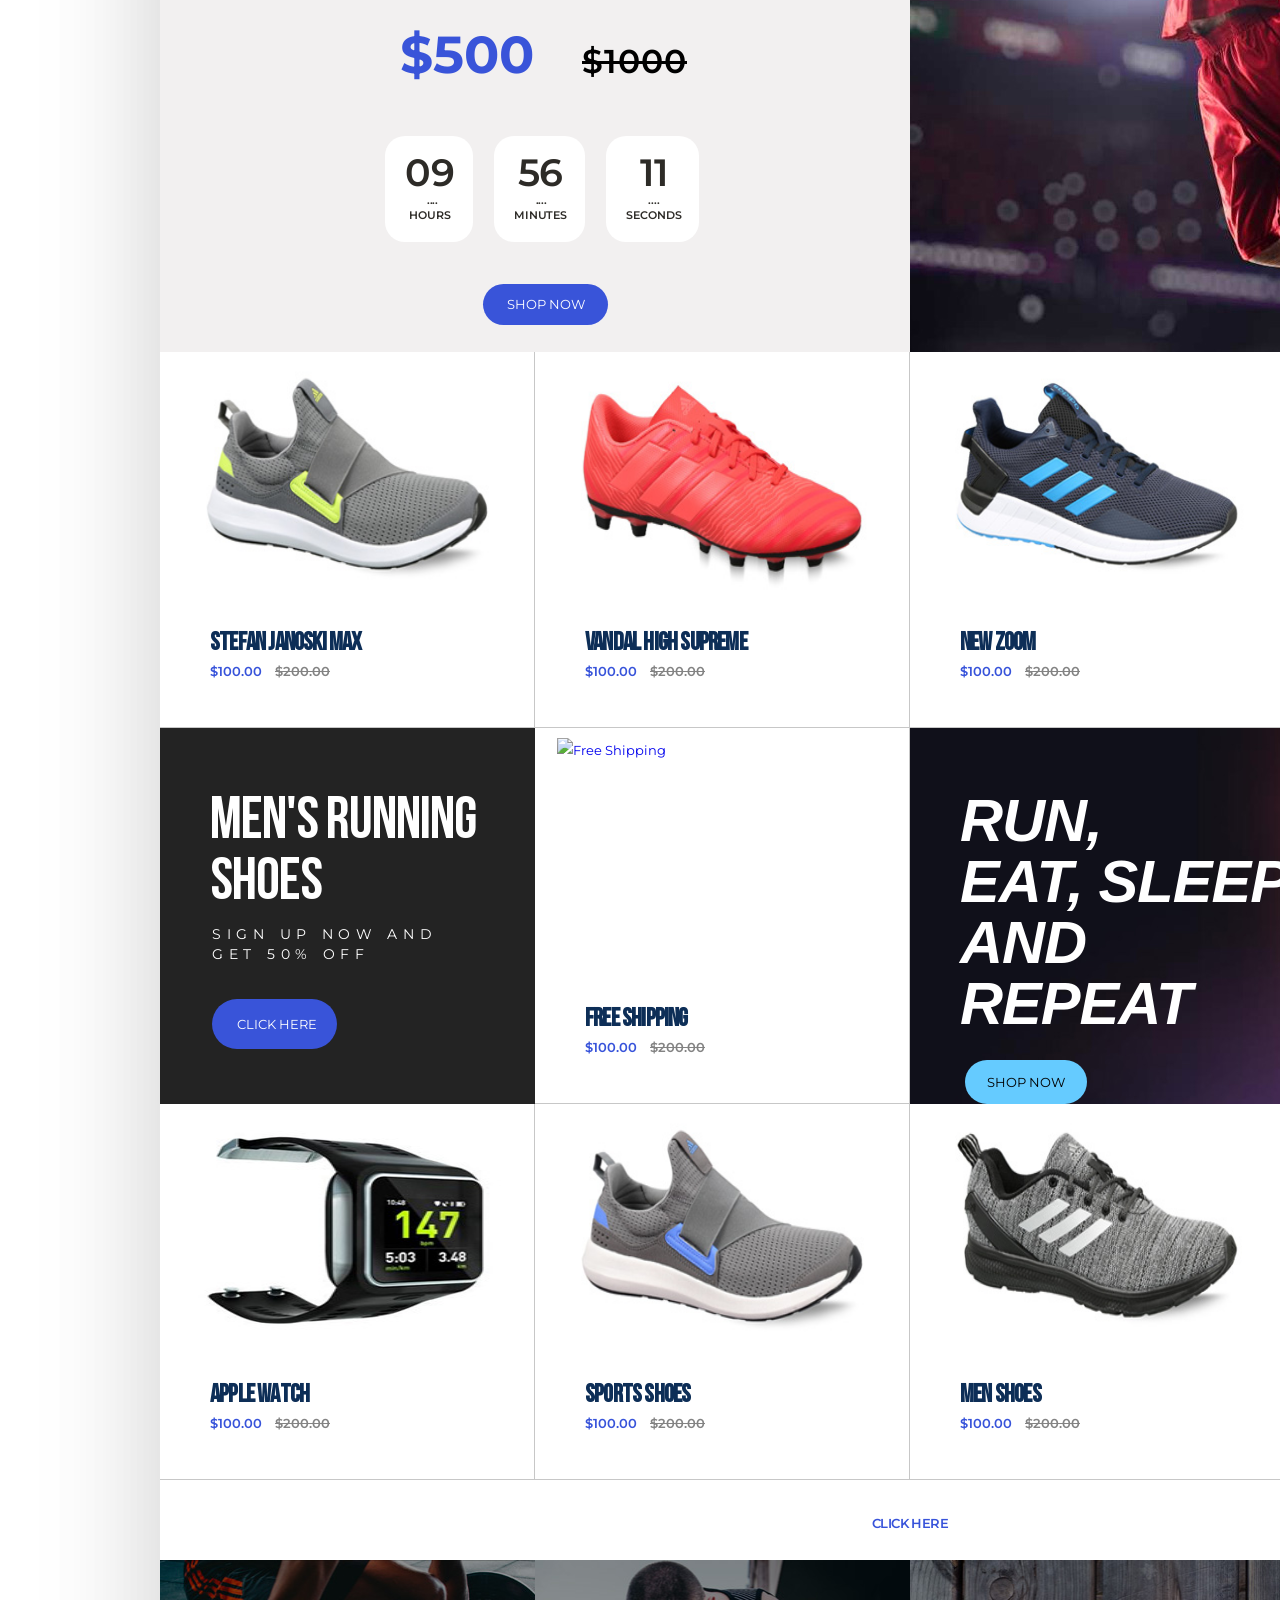
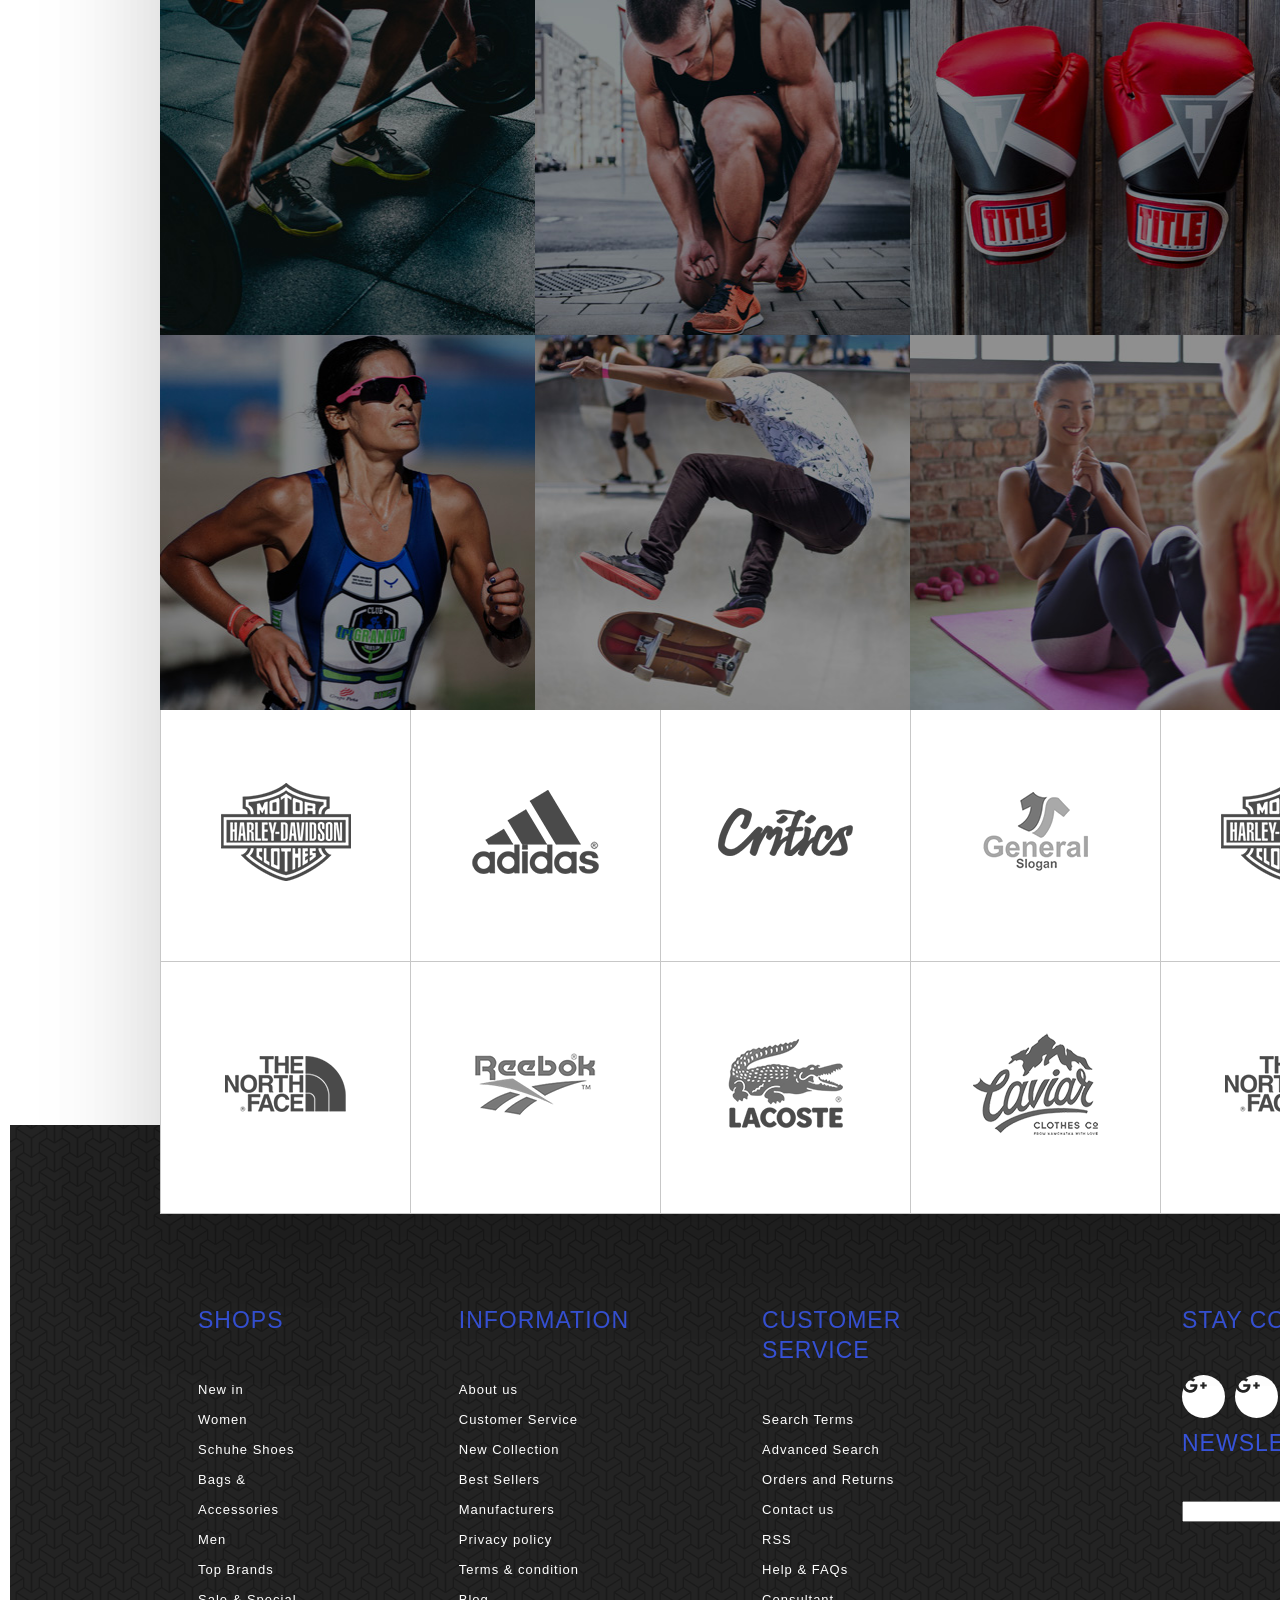
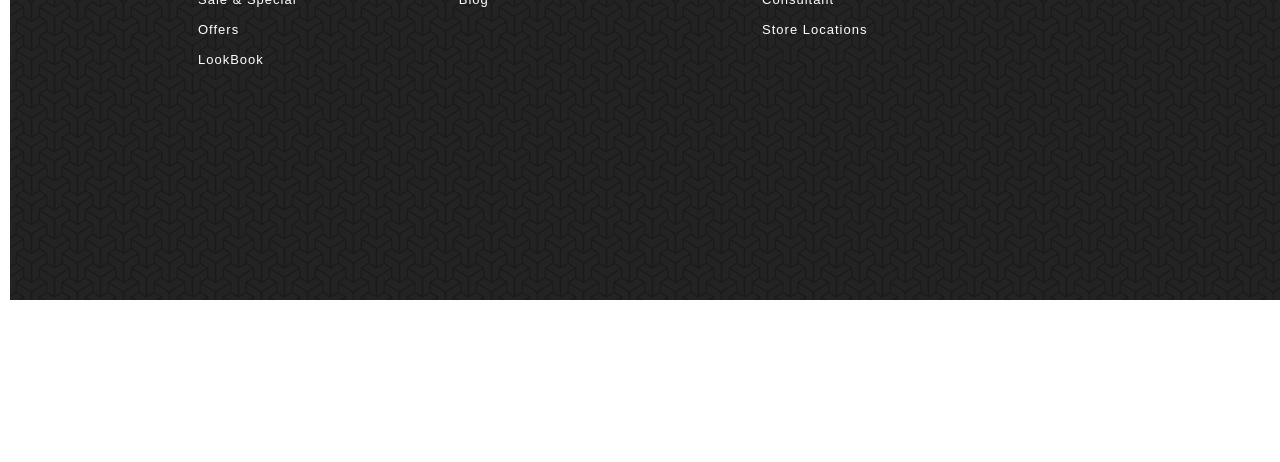
==== commit a5c9dd72: "style for footer" ====
--- a/sportstore.html
+++ b/sportstore.html
@@ -500,37 +500,27 @@
 
         <div class="page-footer-item social">
           <h3>Stay connected</h3>
-          <ul class="social-list">
-            <li href="#" class="Google+">
-              <a>
-                <span class="visually-hidden">Google+</span>
-              </a>
-              </li>
-            <li class="Pinterest">
-              <a href="#">
-                <span class="visually-hidden">Pinterest</span>
-              </a>
-              </li>
-            <li class="Vimeo">
-              <a href="#">
-                <span class="visually-hidden">Vimeo</span>
-              </a>
-              </li>
-            <li class="Facebook">
-              <a href="#">
-                <span class="visually-hidden">Facebook</span>
-              </a>
-              </li>
-            <li class="Twitter">
-              <a href="#">
+          <div class=" social-list">
+            <a class="Google+" href="#">
+              <span class="visually-hidden">Google+</span>
+            </a>
+            <a class="Pinterest" href="#">
+              <span class="visually-hidden">Pinterest</span>
+            </a>
+            <a class="Vimeo" href="#">
+              <span class="visually-hidden">Vimeo</span>
+            </a>
+            <a class="Facebook" href="#">
+              <span class="visually-hidden">Facebook</span>
+            </a>
+            <a class="Twitter" href="#">
               <span class="visually-hidden">Twitter</span>
             </a>
-            </li>
-            <li class="RSS">
-              <a href="#">
-                <span class="visually-hidden">RSS</span></a>
-              </li>
-          </ul>
+            <a class="RSS" href="#">
+              <span class="visually-hidden">RSS</span>
+            </a>
+          </div>
+
           <h3>Newsletter sign up</h3>
           <input type="text">
           <a class="button" href="#">Shop now</a>
--- a/css/style.css
+++ b/css/style.css
@@ -758,19 +758,23 @@
 }
 
 .page-footer-group {
-  display: flex;
-  margin: 170px auto 0 190px;
+  width: 1500px;
+  display: flex;
+  margin: 170px auto 0 150px;
 }
 
 .page-footer-item {
-  /* margin-right: 107px; */
-  width: 265px;
+  /* width: 265px; */
+  margin: 0 auto;
+  margin-left: 38px;
+  margin-right: 95px;
 }
 
 .page-footer-item h3 {
+  padding: 0;
   margin-top: 10px;
   margin-left: 0px;
-  margin-bottom: 10px;
+  margin-bottom: 40px;
   margin-right: 0px;
 
   font-family: "Poppins", Arial, sans-serif;
@@ -788,6 +792,11 @@
   padding: 0;
 }
 
+.page-footer-item li {
+  margin: 0;
+  padding: 0;
+}
+
 .page-footer-item a {
   font-family: "Poppins", Arial, sans-serif;
   font-size: 13px;
@@ -796,23 +805,18 @@
   color: white;
 }
 
-.social {
-  /* display: flex;
-  flex-wrap: wrap; */
-  width: 300px;
-}
-
 .social-list {
   display: flex;
   flex-wrap: wrap;
-  flex-direction: row;
-
-  list-style: none;
-  margin: 0;
-  padding: 0;
-}
-
-.social-list li  {
+  width: 383px;
+}
+
+.social-list a {
+  display: inline-block;
+  margin: 0;
+  margin-right: 10px;
+  padding: 0;
+
   width: 43px;
   height: 43px;
 
@@ -822,5 +826,6 @@
   border-radius: 50%
 }
 
-.social-list  {
-}
+.social {
+  margin-left: 100px;
+}
